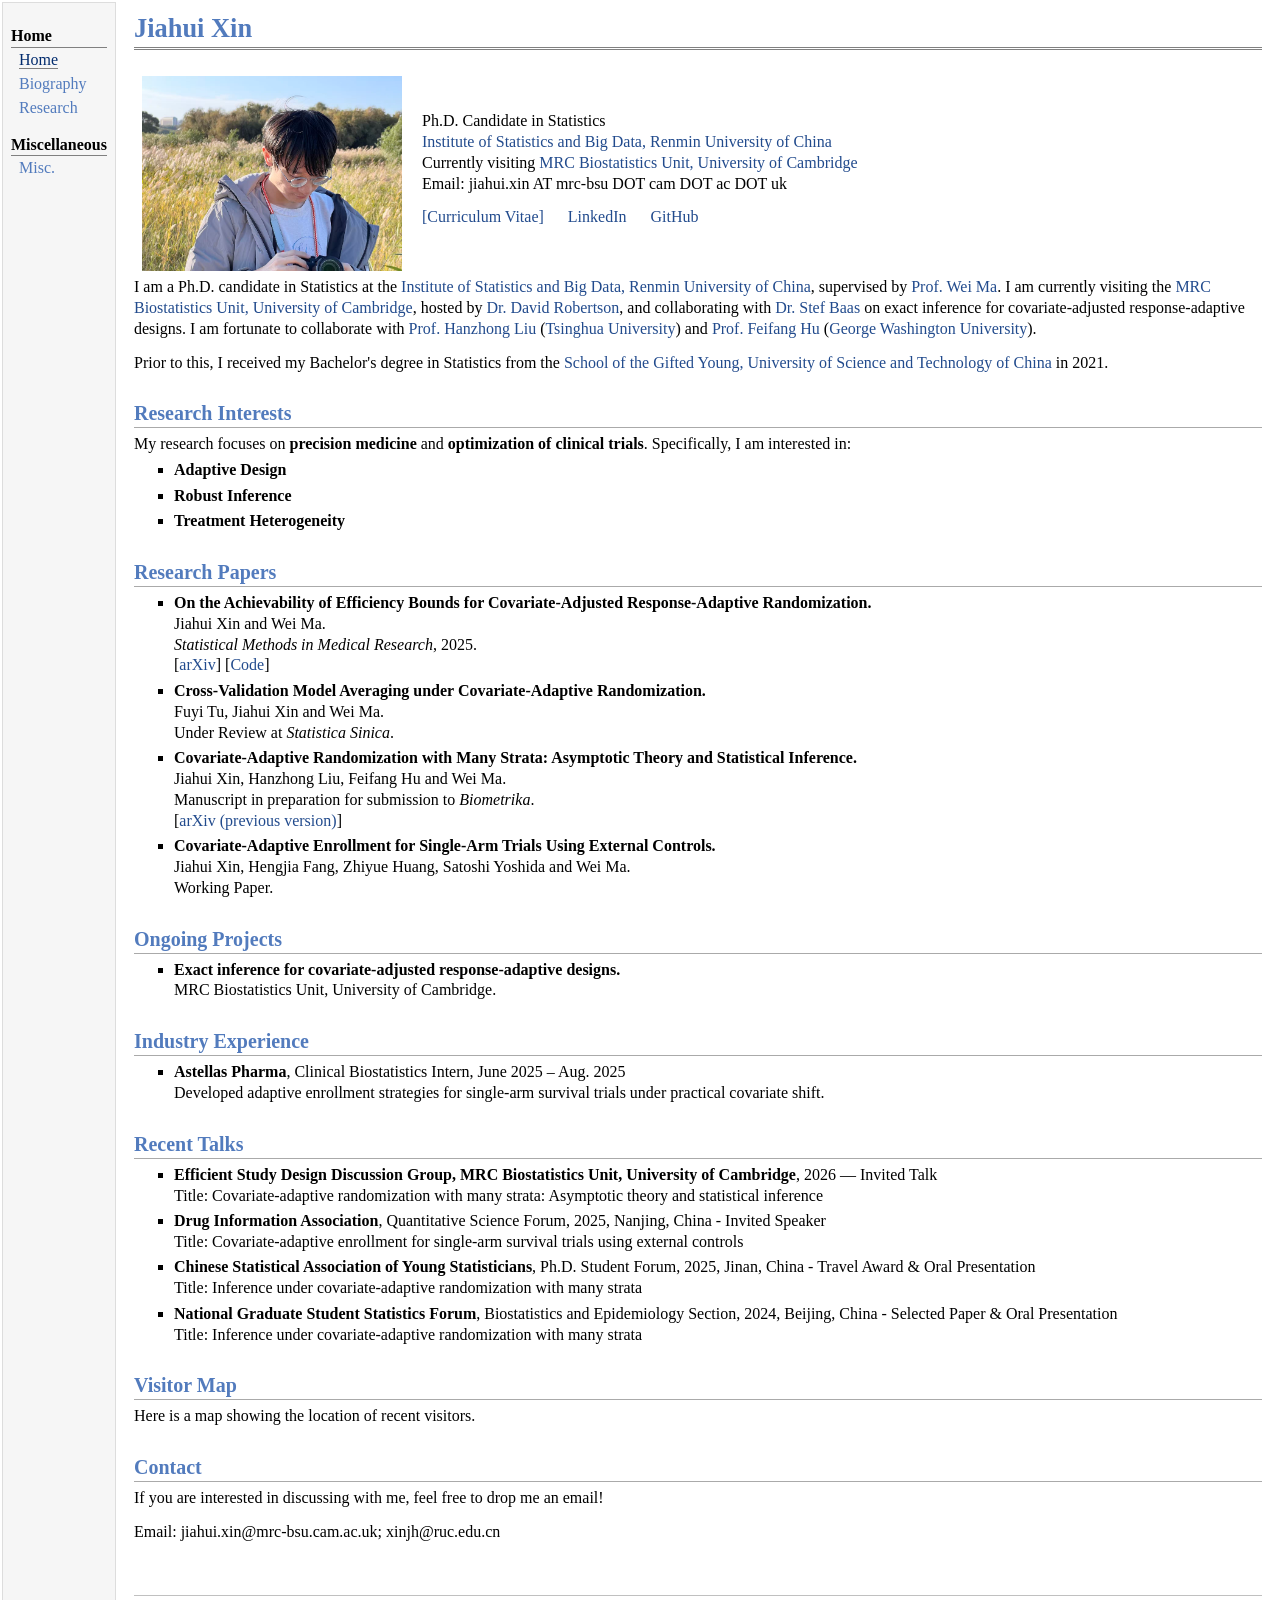
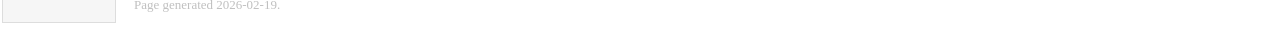
==== index.html @ 76ed4b4b "update" ====
<!DOCTYPE html PUBLIC "-//W3C//DTD XHTML 1.1//EN"
  "http://www.w3.org/TR/xhtml11/DTD/xhtml11.dtd">
<html xmlns="http://www.w3.org/1999/xhtml" xml:lang="en">
<head>
<meta name="generator" content="jemdoc, see http://jemdoc.jaboc.net/" />
<meta http-equiv="Content-Type" content="text/html;charset=utf-8" />
<meta name="description" content="Jiahui Xin - Ph.D. Candidate in Statistics at Renmin University of China, research in adaptive clinical trials and statistical inference." />
<meta name="google-site-verification" content="ffNDlKyKLTd0_4c1-eBU7itUs8xGH8OemQtdD6BM3iU" />
<link rel="stylesheet" href="jemdoc.css" type="text/css" />
<title>Jiahui Xin</title>
</head>
<body>
<table summary="Table for page layout." id="tlayout">
<tr valign="top">
<td id="layout-menu">
<div class="menu-category">Home</div>
<div class="menu-item"><a href="index.html" class="current">Home</a></div>
<div class="menu-item"><a href="Bio.html">Biography</a></div>
<div class="menu-item"><a href="research.html">Research</a></div>
<div class="menu-category">Miscellaneous</div>
<div class="menu-item"><a href="Miscellaneous.html">Misc.</a></div>
</td>
<td id="layout-content">
<div id="toptitle">
<h1>Jiahui Xin</h1>
</div>
<table class="imgtable"><tr><td>
<img src="photo_me.jpg" alt="picture" width="260px" height="195px" />&nbsp;</td>
<td align="left"><p>Ph.D. Candidate in Statistics<br />
<a href="http://isbd.ruc.edu.cn/" target="blank">Institute of Statistics and Big Data, Renmin University of China</a><br />
Currently visiting <a href="https://www.mrc-bsu.cam.ac.uk/" target="blank">MRC Biostatistics Unit, University of Cambridge</a><br />
Email: jiahui.xin AT mrc-bsu DOT cam DOT ac DOT uk<br /></p>
<p><a href="cv.pdf">[Curriculum Vitae]</a> &nbsp;&nbsp;&nbsp;&nbsp; <a href="https://www.linkedin.com/in/jiahui-xin-b698002b6" target="blank">LinkedIn</a> &nbsp;&nbsp;&nbsp;&nbsp; <a href="https://github.com/jiahui-xin" target="blank">GitHub</a></p>
</td></tr></table>
<p>I am a Ph.D. candidate in Statistics at the <a href="http://isbd.ruc.edu.cn/" target="blank">Institute of Statistics and Big Data, Renmin University of China</a>, supervised by <a href="https://maweiruc.github.io/" target="blank">Prof. Wei Ma</a>. I am currently visiting the <a href="https://www.mrc-bsu.cam.ac.uk/" target="blank">MRC Biostatistics Unit, University of Cambridge</a>, hosted by <a href="https://www.mrc-bsu.cam.ac.uk/staff/david-robertson" target="blank">Dr. David Robertson</a>, and collaborating with <a href="https://www.mrc-bsu.cam.ac.uk/staff/stef-baas" target="blank">Dr. Stef Baas</a> on exact inference for covariate-adjusted response-adaptive designs. I am fortunate to collaborate with <a href="https://www.stat.tsinghua.edu.cn/en/info/1023/1050.htm" target="blank">Prof. Hanzhong Liu</a> (<a href="https://www.tsinghua.edu.cn/en/" target="blank">Tsinghua University</a>) and <a href="https://statistics.columbian.gwu.edu/feifang-hu" target="blank">Prof. Feifang Hu</a> (<a href="https://www.gwu.edu/" target="blank">George Washington University</a>).</p>
<p>Prior to this, I received my Bachelor's degree in Statistics from the <a href="https://en.scgy.ustc.edu.cn/" target="blank">School of the Gifted Young, University of Science and Technology of China</a> in 2021.</p>
<h2>Research Interests</h2>
<p>My research focuses on <b>precision medicine</b> and <b>optimization of clinical trials</b>. Specifically, I am interested in:</p>
<ul>
<li><p><b>Adaptive Design</b></p></li>
<li><p><b>Robust Inference</b></p></li>
<li><p><b>Treatment Heterogeneity</b></p></li>
</ul>

<h2>Research Papers</h2>
<ul>
<li><p><b>On the Achievability of Efficiency Bounds for Covariate-Adjusted Response-Adaptive Randomization.</b><br />
Jiahui Xin and Wei Ma.<br />
<i>Statistical Methods in Medical Research</i>, 2025.<br />
[<a href="https://arxiv.org/abs/2411.16220" target="blank">arXiv</a>] [<a href="https://github.com/jiahui-xin/cara-bound" target="blank">Code</a>]</p>
</li>
<li><p><b>Cross-Validation Model Averaging under Covariate-Adaptive Randomization.</b><br />
Fuyi Tu, Jiahui Xin and Wei Ma.<br />
Under Review at <i>Statistica Sinica</i>.<br /></p>
</li>
<li><p><b>Covariate-Adaptive Randomization with Many Strata: Asymptotic Theory and Statistical Inference.</b><br />
Jiahui Xin, Hanzhong Liu, Feifang Hu and Wei Ma.<br />
Manuscript in preparation for submission to <i>Biometrika</i>.<br />
[<a href="https://arxiv.org/abs/2405.18856" target="blank">arXiv (previous version)</a>]</p>
</li>
<li><p><b>Covariate-Adaptive Enrollment for Single-Arm Trials Using External Controls.</b><br />
Jiahui Xin, Hengjia Fang, Zhiyue Huang, Satoshi Yoshida and Wei Ma.<br />
Working Paper.<br /></p>
</li>
</ul>

<h2>Ongoing Projects</h2>
<ul>
<li><p><b>Exact inference for covariate-adjusted response-adaptive designs.</b><br />
MRC Biostatistics Unit, University of Cambridge.</p>
</li>
</ul>

<h2>Industry Experience</h2>
<ul>
<li><p><b>Astellas Pharma</b>, Clinical Biostatistics Intern, June 2025 – Aug. 2025<br />
Developed adaptive enrollment strategies for single-arm survival trials under practical covariate shift.</p>
</li>
</ul>

<h2>Recent Talks</h2>
<ul>
<li><p><b>Efficient Study Design Discussion Group, MRC Biostatistics Unit, University of Cambridge</b>, 2026 — Invited Talk<br />
Title: Covariate-adaptive randomization with many strata: Asymptotic theory and statistical inference</p></li>
<li><p><b>Drug Information Association</b>, Quantitative Science Forum, 2025, Nanjing, China - Invited Speaker<br />
Title: Covariate-adaptive enrollment for single-arm survival trials using external controls</p></li>
<li><p><b>Chinese Statistical Association of Young Statisticians</b>, Ph.D. Student Forum, 2025, Jinan, China - Travel Award & Oral Presentation<br />
Title: Inference under covariate-adaptive randomization with many strata</p></li>
<li><p><b>National Graduate Student Statistics Forum</b>, Biostatistics and Epidemiology Section, 2024, Beijing, China - Selected Paper & Oral Presentation<br />
Title: Inference under covariate-adaptive randomization with many strata</p></li>
</ul>

<h2>Visitor Map</h2>
<p>Here is a map showing the location of recent visitors.</p>
<div style="max-width: 600px; margin: 0 auto;">
<script type="text/javascript" id="mapmyvisitors" src="//mapmyvisitors.com/map.js?d=E1DI3V-9umYJw_-skcBkZSMDnZyHyy_Pqj89E8X6pz0&cl=ffffff&w=a"></script>
</div>

<h2>Contact</h2>
<p>If you are interested in discussing with me, feel free to drop me an email!</p>
<p>Email: jiahui.xin@mrc-bsu.cam.ac.uk; xinjh@ruc.edu.cn</p>
<div id="footer">
<div id="footer-text">Page generated 2026-02-19.</div>
</div>
</td>
</tr>
</table>
</body>
</html>
---- jemdoc.css ----
/* Default css file for jemdoc. */

table#tlayout {
	border: none;
	border-collapse: separate;
	background: white;
}

body {
	background: white;
	font-family: Georgia, serif;
	padding-bottom: 8px;
	margin: 0;
}

#layout-menu {
	background: #f6f6f6;
	border: 1px solid #dddddd;
	padding-top: 0.5em;
	padding-left: 8px;
	padding-right: 8px;
	font-size: 1.0em;
	width: auto;
	white-space: nowrap;
	text-align: left;
	vertical-align: top;
}

#layout-menu td {
	background: #f4f4f4;
	vertical-align: top;
}

#layout-content {
	padding-top: 0.0em;
	padding-left: 1.0em;
	padding-right: 1.0em;
	border: none;
	background: white;
	text-align: left;
	vertical-align: top;
}

#layout-menu a {
	line-height: 1.5em;
	margin-left: 0.5em;
}

tt {
	background: #ffffdd;
}

pre, tt {
	font-size: 90%;
	font-family: monaco, monospace;
}

a, a > tt {
	color: #224b8d;
	text-decoration: none;
}

a:hover {
	border-bottom: 1px gray dotted;
}

#layout-menu a.current:link, #layout-menu a.current:visited {
	color: #022b6d;
	border-bottom: 1px gray solid;
}
#layout-menu a:link, #layout-menu a:visited, #layout-menu a:hover {
	color: #527bbd;
	text-decoration: none;
}
#layout-menu a:hover {
	text-decoration: none;
}

div.menu-category {
	border-bottom: 1px solid gray;
	margin-top: 0.8em;
	padding-top: 0.2em;
	padding-bottom: 0.1em;
	font-weight: bold;
}

div.menu-item {
	padding-left: 16px;
	text-indent: -16px;
}

div#toptitle {
	padding-bottom: 0.2em;
	margin-bottom: 1.5em;
	border-bottom: 3px double gray;
}

/* Reduce space if we begin the page with a title. */
div#toptitle + h2, div#toptitle + h3 {
	margin-top: -0.7em;
}

div#subtitle {
	margin-top: 0.0em;
	margin-bottom: 0.0em;
	padding-top: 0em;
	padding-bottom: 0.1em;
}

em {
	font-style: italic;
}

strong {
	font-weight: bold;
}


h1, h2, h3 {
	color: #527bbd;
	margin-top: 0.7em;
	margin-bottom: 0.3em;
	padding-bottom: 0.2em;
	line-height: 1.0;
	padding-top: 0.5em;
	border-bottom: 1px solid #aaaaaa;
}

h1 {
	font-size: 165%;
}

h2 {
	padding-top: 0.8em;
	font-size: 125%;
}

h2 + h3 {
	padding-top: 0.2em;
}

h3 {
	font-size: 110%;
	border-bottom: none;
}

p {
	margin-top: 0.0em;
	margin-bottom: 0.8em;
	padding: 0;
	line-height: 1.3;
}

pre {
	padding: 0;
	margin: 0;
}

div#footer {
	font-size: small;
	border-top: 1px solid #c0c0c0;
	padding-top: 0.1em;
	margin-top: 4.0em;
	color: #c0c0c0;
}

div#footer a {
	color: #80a0b0;
}

div#footer-text {
	float: left;
	padding-bottom: 8px;
}

ul, ol, dl {
	margin-top: 0.2em;
	padding-top: 0;
	margin-bottom: 0.8em;
}

dt {
	margin-top: 0.5em;
	margin-bottom: 0;
}

dl {
	margin-left: 20px;
}

dd {
	color: #222222;
}

dd > *:first-child {
	margin-top: 0;
}

ul {
	list-style-position: outside;
	list-style-type: square;
}

p + ul, p + ol {
	margin-top: -0.5em;
}

li ul, li ol {
	margin-top: -0.3em;
}

ol {
	list-style-position: outside;
	list-style-type: decimal;
}

li p, dd p {
	margin-bottom: 0.3em;
}


ol ol {
	list-style-type: lower-alpha;
}

ol ol ol {
	list-style-type: lower-roman;
}

p + div.codeblock {
	margin-top: -0.6em;
}

div.codeblock, div.infoblock {
	margin-right: 0%;
	margin-top: 1.2em;
	margin-bottom: 1.3em;
}

div.blocktitle {
	font-weight: bold;
	color: #cd7b62;
	margin-top: 1.2em;
	margin-bottom: 0.1em;
}

div.blockcontent {
	border: 1px solid silver;
	padding: 0.3em 0.5em;
}

div.infoblock > div.blockcontent {
	background: #ffffee;
}

div.blockcontent p + ul, div.blockcontent p + ol {
	margin-top: 0.4em;
}

div.infoblock p {
	margin-bottom: 0em;
}

div.infoblock li p, div.infoblock dd p {
	margin-bottom: 0.5em;
}

div.infoblock p + p {
	margin-top: 0.8em;
}

div.codeblock > div.blockcontent {
	background: #f6f6f6;
}

span.pycommand {
	color: #000070;
}

span.statement {
	color: #008800;
}
span.builtin {
	color: #000088;
}
span.special {
	color: #990000;
}
span.operator {
	color: #880000;
}
span.error {
	color: #aa0000;
}
span.comment, span.comment > *, span.string, span.string > * {
	color: #606060;
}

@media print {
	#layout-menu {
		display: none;
	}

}

#fwtitle {
	margin: 2px;
}

#fwtitle #toptitle {
	padding-left: 0.5em;
	margin-bottom: 0.5em;
}

#layout-content h1:first-child, #layout-content h2:first-child, #layout-content h3:first-child {
	margin-top: -0.7em;
}

div#toptitle h1, #layout-content div#toptitle h1 {
	margin-bottom: 0.0em;
	padding-bottom: 0.1em;
	padding-top: 0;
	margin-top: 0.5em;
	border-bottom: none;
}

img.eq {
	padding: 0;
	padding-left: 0.1em;
	padding-right: 0.1em;
	margin: 0;
}

img.eqwl {
	padding-left: 2em;
	padding-top: 0.6em;
	padding-bottom: 0.2em;
	margin: 0;
}

table {
	border: 2px solid black;
	border-collapse: collapse;
}

td {
	padding: 2px;
	padding-left: 0.5em;
	padding-right: 0.5em;
	text-align: center;
	border: 1px solid gray;
}

table + table {
	margin-top: 1em;
}

tr.heading {
	font-weight: bold;
	border-bottom: 2px solid black;
}

img {
	border: none;
}

table.imgtable, table.imgtable td {
	border: none;
	text-align: left;
}
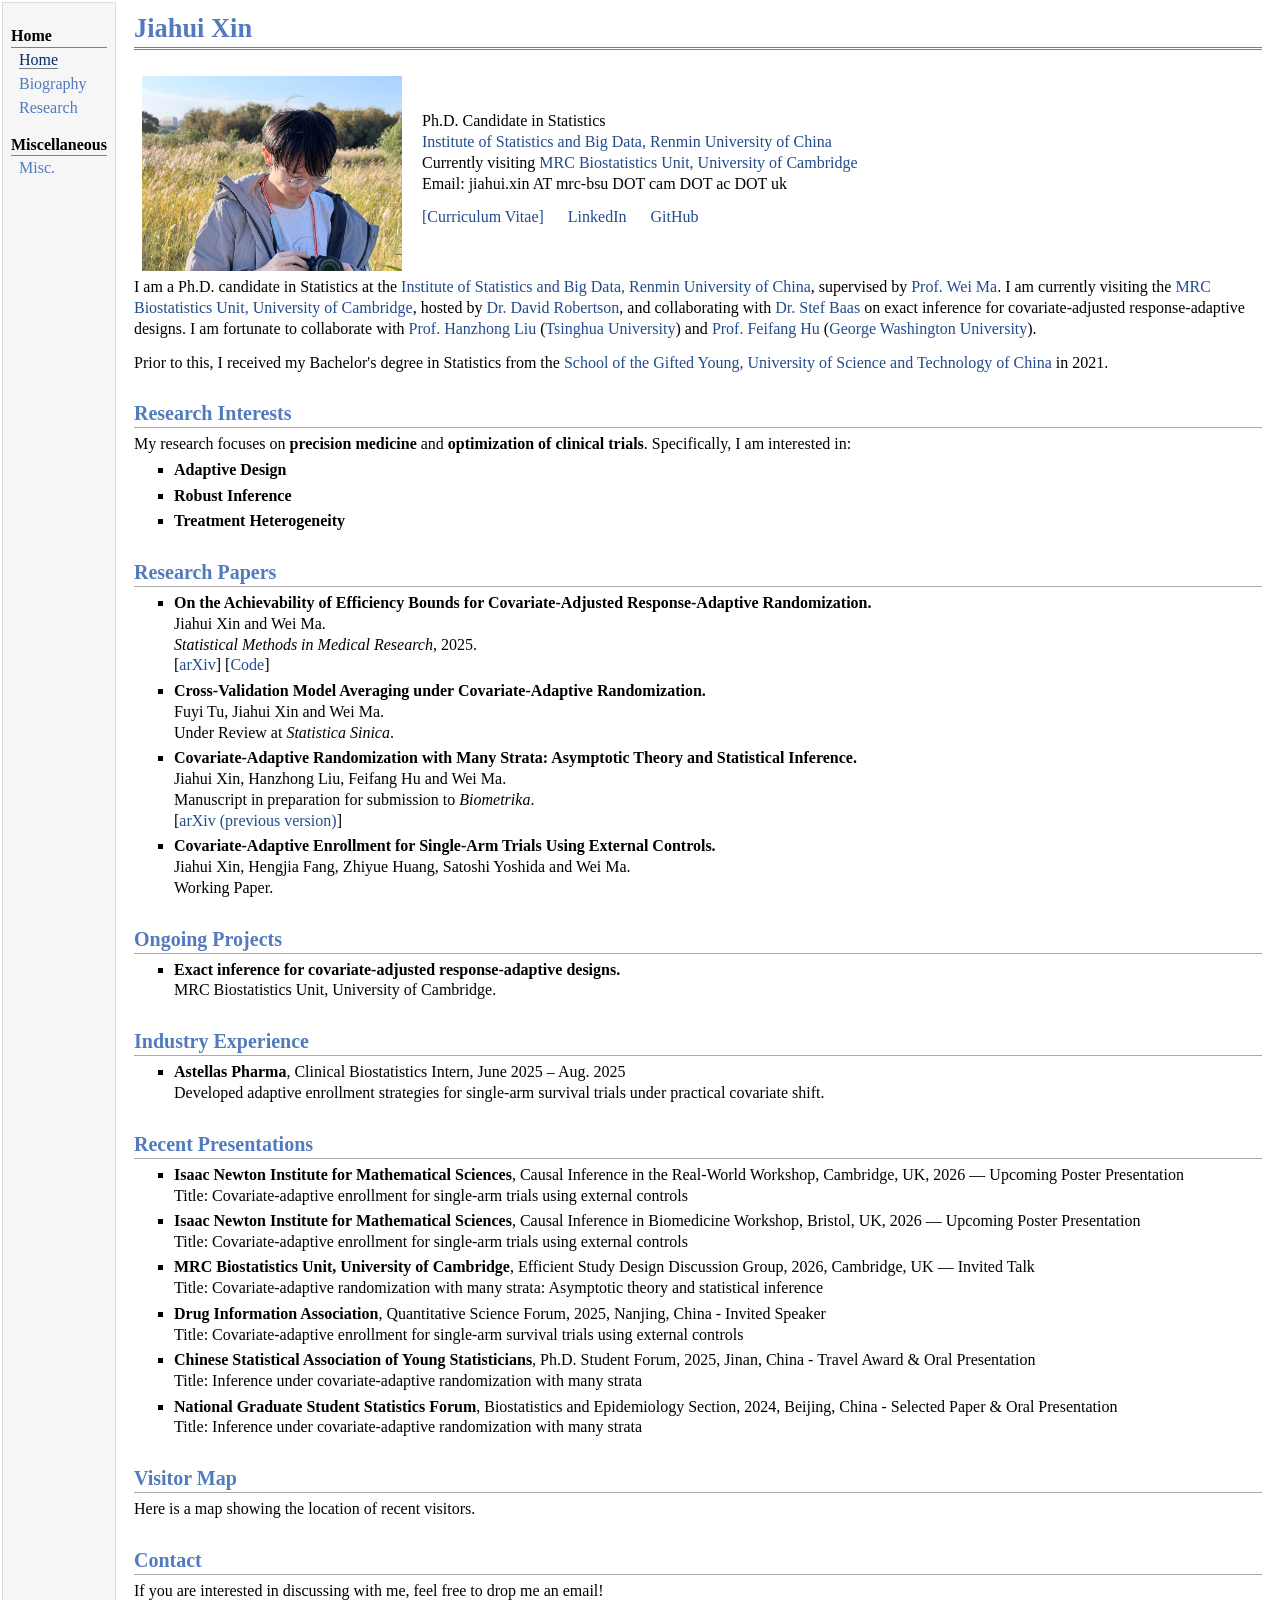
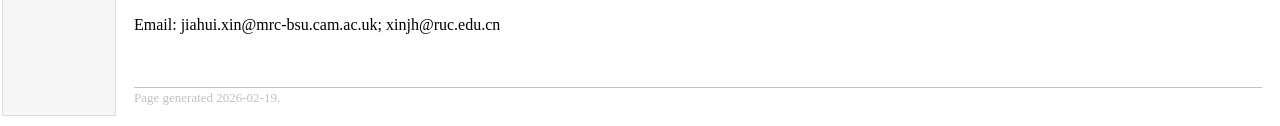
==== commit 67fa5d89: "add new events" ====
--- a/index.html
+++ b/index.html
@@ -4,7 +4,7 @@
 <head>
 <meta name="generator" content="jemdoc, see http://jemdoc.jaboc.net/" />
 <meta http-equiv="Content-Type" content="text/html;charset=utf-8" />
-<meta name="description" content="Jiahui Xin - Ph.D. Candidate in Statistics at Renmin University of China, research in adaptive clinical trials and statistical inference." />
+<meta name="description" content="Jiahui Xin - Ph.D. Candidate in Statistics at Renmin University of China, research in adaptive clinical trials and robust statistical inference." />
 <meta name="google-site-verification" content="ffNDlKyKLTd0_4c1-eBU7itUs8xGH8OemQtdD6BM3iU" />
 <link rel="stylesheet" href="jemdoc.css" type="text/css" />
 <title>Jiahui Xin</title>
@@ -78,9 +78,15 @@
 </li>
 </ul>
 
-<h2>Recent Talks</h2>
+<h2>Recent Presentations</h2>
 <ul>
-<li><p><b>Efficient Study Design Discussion Group, MRC Biostatistics Unit, University of Cambridge</b>, 2026 — Invited Talk<br />
+<li><p><b>Isaac Newton Institute for Mathematical Sciences</b>, Causal Inference in the Real-World Workshop, Cambridge, UK, 2026 — Upcoming Poster Presentation<br />
+Title: Covariate-adaptive enrollment for single-arm trials using external controls</p>
+</li>
+<li><p><b>Isaac Newton Institute for Mathematical Sciences</b>, Causal Inference in Biomedicine Workshop, Bristol, UK, 2026 — Upcoming Poster Presentation<br />
+Title: Covariate-adaptive enrollment for single-arm trials using external controls</p>
+</li>
+<li><p><b>MRC Biostatistics Unit, University of Cambridge</b>, Efficient Study Design Discussion Group, 2026, Cambridge, UK — Invited Talk<br />
 Title: Covariate-adaptive randomization with many strata: Asymptotic theory and statistical inference</p></li>
 <li><p><b>Drug Information Association</b>, Quantitative Science Forum, 2025, Nanjing, China - Invited Speaker<br />
 Title: Covariate-adaptive enrollment for single-arm survival trials using external controls</p></li>
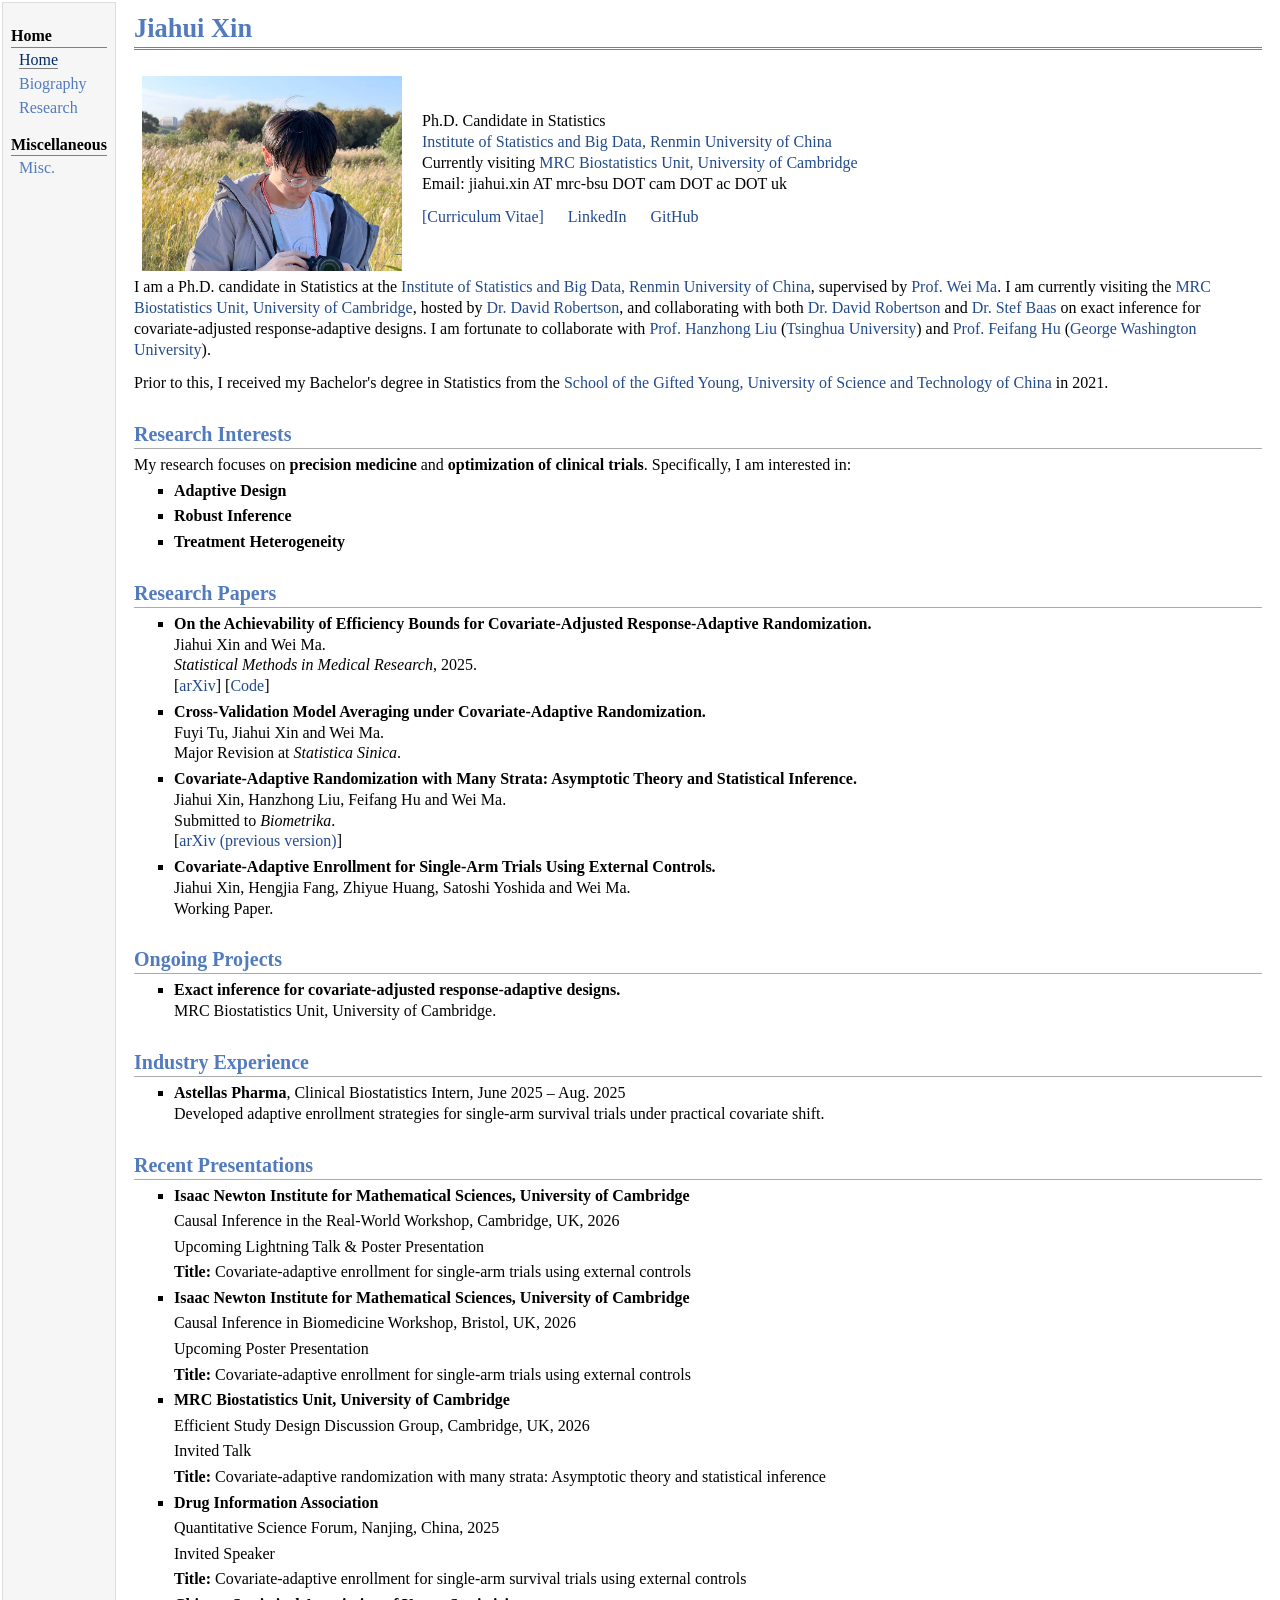
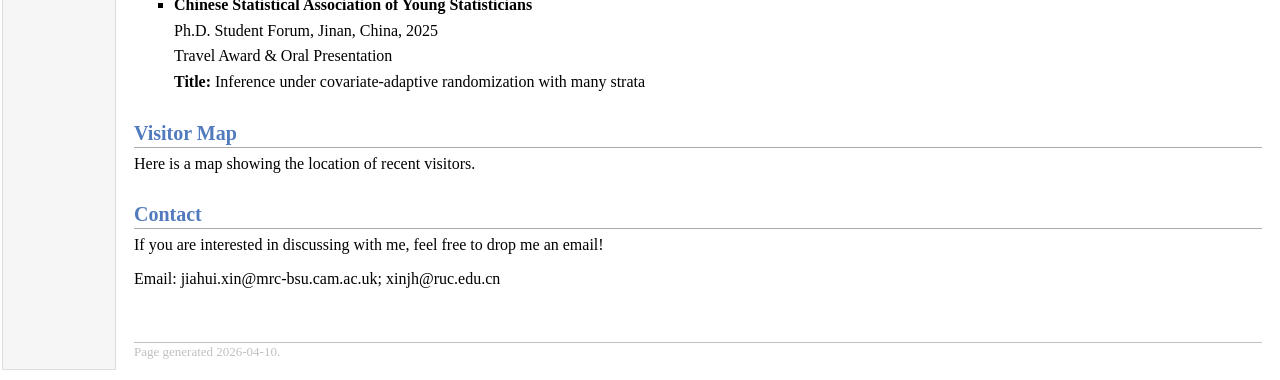
==== commit 3501c8b3: "First Commitment" ====
--- a/index.html
+++ b/index.html
@@ -32,7 +32,7 @@
 Email: jiahui.xin AT mrc-bsu DOT cam DOT ac DOT uk<br /></p>
 <p><a href="cv.pdf">[Curriculum Vitae]</a> &nbsp;&nbsp;&nbsp;&nbsp; <a href="https://www.linkedin.com/in/jiahui-xin-b698002b6" target="blank">LinkedIn</a> &nbsp;&nbsp;&nbsp;&nbsp; <a href="https://github.com/jiahui-xin" target="blank">GitHub</a></p>
 </td></tr></table>
-<p>I am a Ph.D. candidate in Statistics at the <a href="http://isbd.ruc.edu.cn/" target="blank">Institute of Statistics and Big Data, Renmin University of China</a>, supervised by <a href="https://maweiruc.github.io/" target="blank">Prof. Wei Ma</a>. I am currently visiting the <a href="https://www.mrc-bsu.cam.ac.uk/" target="blank">MRC Biostatistics Unit, University of Cambridge</a>, hosted by <a href="https://www.mrc-bsu.cam.ac.uk/staff/david-robertson" target="blank">Dr. David Robertson</a>, and collaborating with <a href="https://www.mrc-bsu.cam.ac.uk/staff/stef-baas" target="blank">Dr. Stef Baas</a> on exact inference for covariate-adjusted response-adaptive designs. I am fortunate to collaborate with <a href="https://www.stat.tsinghua.edu.cn/en/info/1023/1050.htm" target="blank">Prof. Hanzhong Liu</a> (<a href="https://www.tsinghua.edu.cn/en/" target="blank">Tsinghua University</a>) and <a href="https://statistics.columbian.gwu.edu/feifang-hu" target="blank">Prof. Feifang Hu</a> (<a href="https://www.gwu.edu/" target="blank">George Washington University</a>).</p>
+<p>I am a Ph.D. candidate in Statistics at the <a href="http://isbd.ruc.edu.cn/" target="blank">Institute of Statistics and Big Data, Renmin University of China</a>, supervised by <a href="https://maweiruc.github.io/" target="blank">Prof. Wei Ma</a>. I am currently visiting the <a href="https://www.mrc-bsu.cam.ac.uk/" target="blank">MRC Biostatistics Unit, University of Cambridge</a>, hosted by <a href="https://www.mrc-bsu.cam.ac.uk/staff/david-robertson" target="blank">Dr. David Robertson</a>, and collaborating with both <a href="https://www.mrc-bsu.cam.ac.uk/staff/david-robertson" target="blank">Dr. David Robertson</a> and <a href="https://www.mrc-bsu.cam.ac.uk/staff/stef-baas" target="blank">Dr. Stef Baas</a> on exact inference for covariate-adjusted response-adaptive designs. I am fortunate to collaborate with <a href="https://www.stat.tsinghua.edu.cn/en/info/1023/1050.htm" target="blank">Prof. Hanzhong Liu</a> (<a href="https://www.tsinghua.edu.cn/en/" target="blank">Tsinghua University</a>) and <a href="https://statistics.columbian.gwu.edu/feifang-hu" target="blank">Prof. Feifang Hu</a> (<a href="https://www.gwu.edu/" target="blank">George Washington University</a>).</p>
 <p>Prior to this, I received my Bachelor's degree in Statistics from the <a href="https://en.scgy.ustc.edu.cn/" target="blank">School of the Gifted Young, University of Science and Technology of China</a> in 2021.</p>
 <h2>Research Interests</h2>
 <p>My research focuses on <b>precision medicine</b> and <b>optimization of clinical trials</b>. Specifically, I am interested in:</p>
@@ -51,16 +51,16 @@
 </li>
 <li><p><b>Cross-Validation Model Averaging under Covariate-Adaptive Randomization.</b><br />
 Fuyi Tu, Jiahui Xin and Wei Ma.<br />
-Under Review at <i>Statistica Sinica</i>.<br /></p>
+Major Revision at <i>Statistica Sinica</i>.<br /></p>
 </li>
 <li><p><b>Covariate-Adaptive Randomization with Many Strata: Asymptotic Theory and Statistical Inference.</b><br />
 Jiahui Xin, Hanzhong Liu, Feifang Hu and Wei Ma.<br />
-Manuscript in preparation for submission to <i>Biometrika</i>.<br />
+Submitted to <i>Biometrika</i>.<br />
 [<a href="https://arxiv.org/abs/2405.18856" target="blank">arXiv (previous version)</a>]</p>
 </li>
 <li><p><b>Covariate-Adaptive Enrollment for Single-Arm Trials Using External Controls.</b><br />
 Jiahui Xin, Hengjia Fang, Zhiyue Huang, Satoshi Yoshida and Wei Ma.<br />
-Working Paper.<br /></p>
+Working Paper.<br />
 </li>
 </ul>
 
@@ -80,20 +80,36 @@
 
 <h2>Recent Presentations</h2>
 <ul>
-<li><p><b>Isaac Newton Institute for Mathematical Sciences</b>, Causal Inference in the Real-World Workshop, Cambridge, UK, 2026 — Upcoming Poster Presentation<br />
-Title: Covariate-adaptive enrollment for single-arm trials using external controls</p>
+<li>
+<p><b>Isaac Newton Institute for Mathematical Sciences, University of Cambridge</b></p>
+<p>Causal Inference in the Real-World Workshop, Cambridge, UK, 2026</p>
+<p>Upcoming Lightning Talk &amp; Poster Presentation</p>
+<p><b>Title:</b> Covariate-adaptive enrollment for single-arm trials using external controls</p>
 </li>
-<li><p><b>Isaac Newton Institute for Mathematical Sciences</b>, Causal Inference in Biomedicine Workshop, Bristol, UK, 2026 — Upcoming Poster Presentation<br />
-Title: Covariate-adaptive enrollment for single-arm trials using external controls</p>
+<li>
+<p><b>Isaac Newton Institute for Mathematical Sciences, University of Cambridge</b></p>
+<p>Causal Inference in Biomedicine Workshop, Bristol, UK, 2026</p>
+<p>Upcoming Poster Presentation</p>
+<p><b>Title:</b> Covariate-adaptive enrollment for single-arm trials using external controls</p>
 </li>
-<li><p><b>MRC Biostatistics Unit, University of Cambridge</b>, Efficient Study Design Discussion Group, 2026, Cambridge, UK — Invited Talk<br />
-Title: Covariate-adaptive randomization with many strata: Asymptotic theory and statistical inference</p></li>
-<li><p><b>Drug Information Association</b>, Quantitative Science Forum, 2025, Nanjing, China - Invited Speaker<br />
-Title: Covariate-adaptive enrollment for single-arm survival trials using external controls</p></li>
-<li><p><b>Chinese Statistical Association of Young Statisticians</b>, Ph.D. Student Forum, 2025, Jinan, China - Travel Award & Oral Presentation<br />
-Title: Inference under covariate-adaptive randomization with many strata</p></li>
-<li><p><b>National Graduate Student Statistics Forum</b>, Biostatistics and Epidemiology Section, 2024, Beijing, China - Selected Paper & Oral Presentation<br />
-Title: Inference under covariate-adaptive randomization with many strata</p></li>
+<li>
+<p><b>MRC Biostatistics Unit, University of Cambridge</b></p>
+<p>Efficient Study Design Discussion Group, Cambridge, UK, 2026</p>
+<p>Invited Talk</p>
+<p><b>Title:</b> Covariate-adaptive randomization with many strata: Asymptotic theory and statistical inference</p>
+</li>
+<li>
+<p><b>Drug Information Association</b></p>
+<p>Quantitative Science Forum, Nanjing, China, 2025</p>
+<p>Invited Speaker</p>
+<p><b>Title:</b> Covariate-adaptive enrollment for single-arm survival trials using external controls</p>
+</li>
+<li>
+<p><b>Chinese Statistical Association of Young Statisticians</b></p>
+<p>Ph.D. Student Forum, Jinan, China, 2025</p>
+<p>Travel Award &amp; Oral Presentation</p>
+<p><b>Title:</b> Inference under covariate-adaptive randomization with many strata</p>
+</li>
 </ul>
 
 <h2>Visitor Map</h2>
@@ -106,7 +122,7 @@
 <p>If you are interested in discussing with me, feel free to drop me an email!</p>
 <p>Email: jiahui.xin@mrc-bsu.cam.ac.uk; xinjh@ruc.edu.cn</p>
 <div id="footer">
-<div id="footer-text">Page generated 2026-02-19.</div>
+<div id="footer-text">Page generated 2026-04-10.</div>
 </div>
 </td>
 </tr>
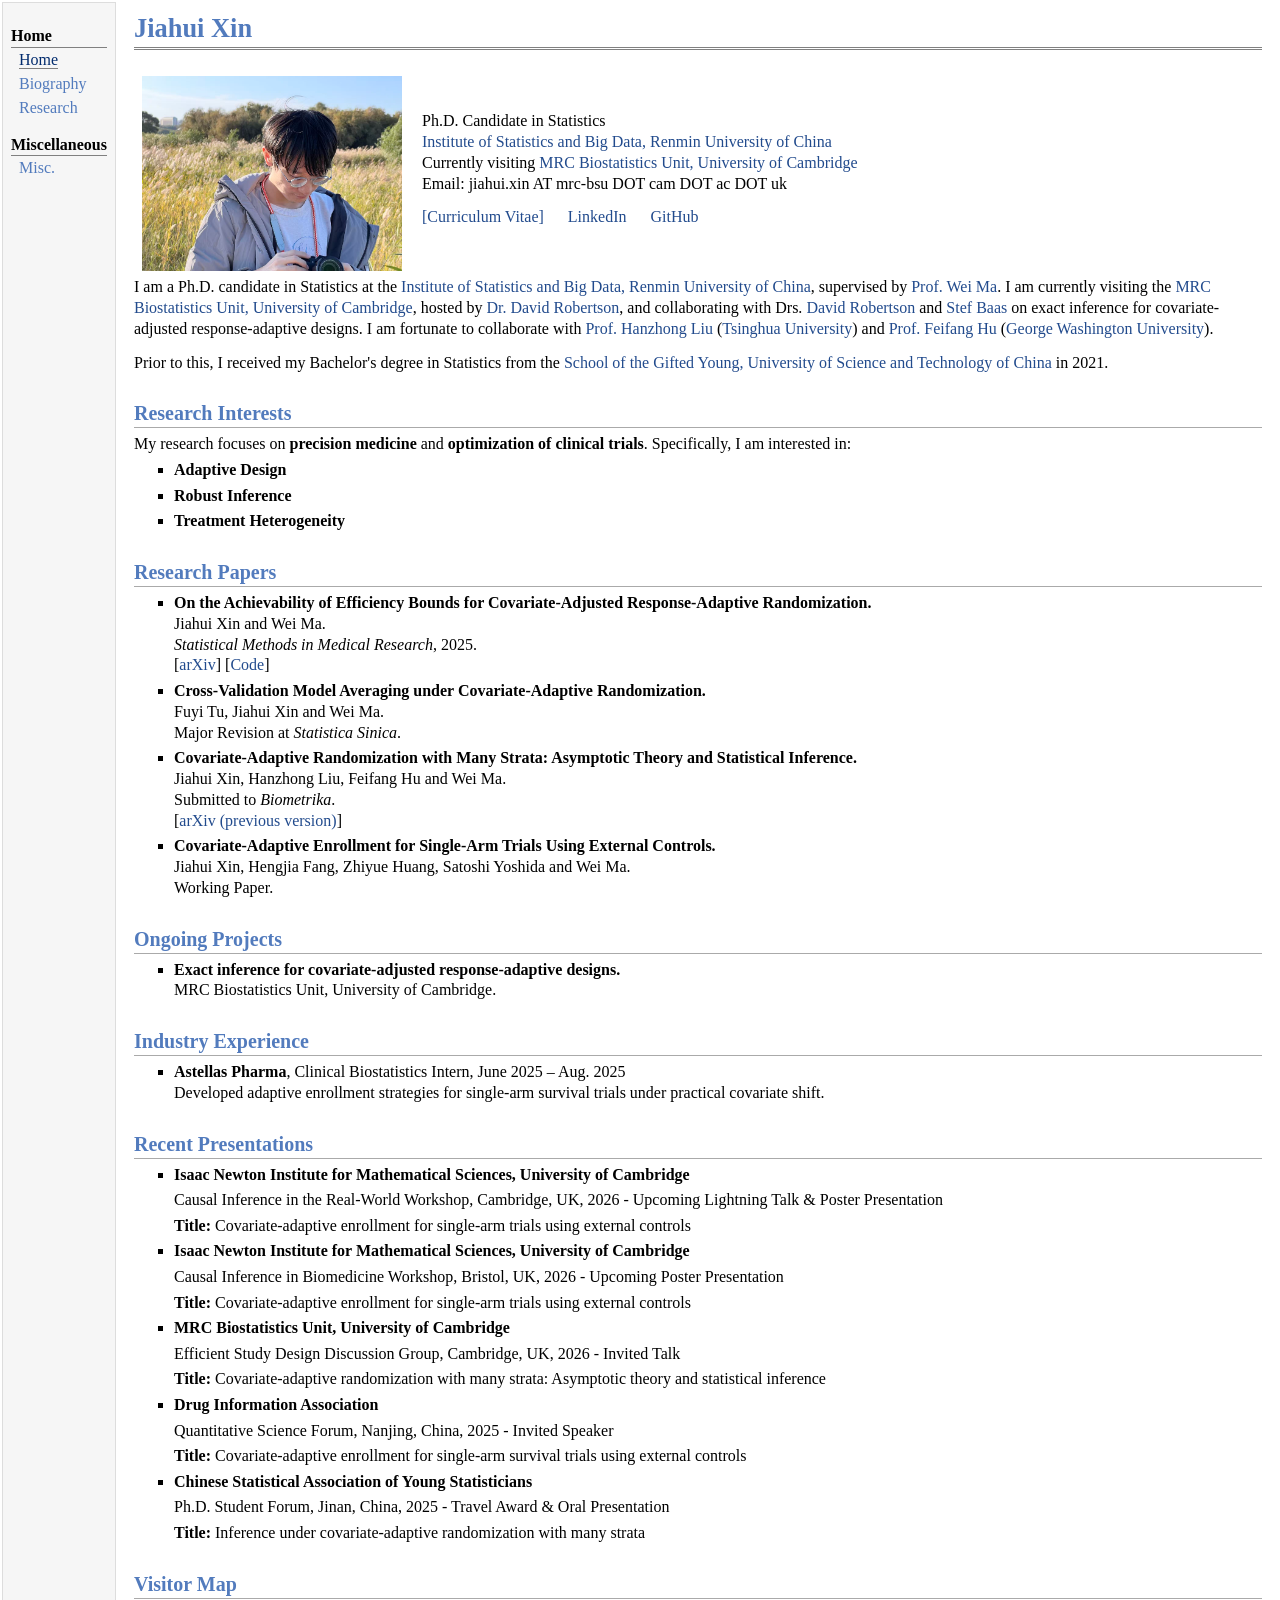
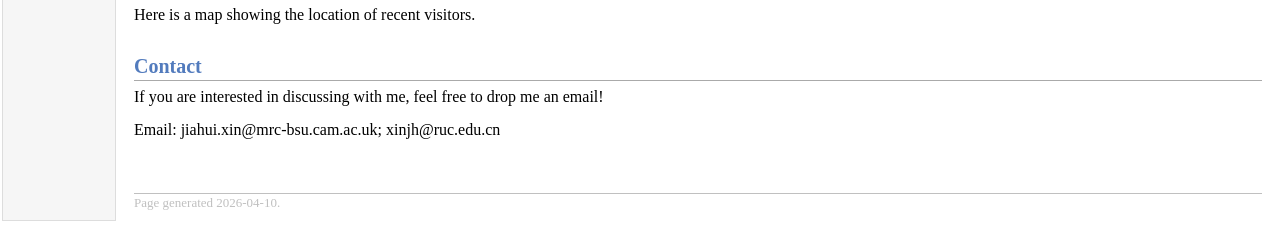
==== commit fb700390: "revise" ====
--- a/index.html
+++ b/index.html
@@ -32,7 +32,7 @@
 Email: jiahui.xin AT mrc-bsu DOT cam DOT ac DOT uk<br /></p>
 <p><a href="cv.pdf">[Curriculum Vitae]</a> &nbsp;&nbsp;&nbsp;&nbsp; <a href="https://www.linkedin.com/in/jiahui-xin-b698002b6" target="blank">LinkedIn</a> &nbsp;&nbsp;&nbsp;&nbsp; <a href="https://github.com/jiahui-xin" target="blank">GitHub</a></p>
 </td></tr></table>
-<p>I am a Ph.D. candidate in Statistics at the <a href="http://isbd.ruc.edu.cn/" target="blank">Institute of Statistics and Big Data, Renmin University of China</a>, supervised by <a href="https://maweiruc.github.io/" target="blank">Prof. Wei Ma</a>. I am currently visiting the <a href="https://www.mrc-bsu.cam.ac.uk/" target="blank">MRC Biostatistics Unit, University of Cambridge</a>, hosted by <a href="https://www.mrc-bsu.cam.ac.uk/staff/david-robertson" target="blank">Dr. David Robertson</a>, and collaborating with both <a href="https://www.mrc-bsu.cam.ac.uk/staff/david-robertson" target="blank">Dr. David Robertson</a> and <a href="https://www.mrc-bsu.cam.ac.uk/staff/stef-baas" target="blank">Dr. Stef Baas</a> on exact inference for covariate-adjusted response-adaptive designs. I am fortunate to collaborate with <a href="https://www.stat.tsinghua.edu.cn/en/info/1023/1050.htm" target="blank">Prof. Hanzhong Liu</a> (<a href="https://www.tsinghua.edu.cn/en/" target="blank">Tsinghua University</a>) and <a href="https://statistics.columbian.gwu.edu/feifang-hu" target="blank">Prof. Feifang Hu</a> (<a href="https://www.gwu.edu/" target="blank">George Washington University</a>).</p>
+<p>I am a Ph.D. candidate in Statistics at the <a href="http://isbd.ruc.edu.cn/" target="blank">Institute of Statistics and Big Data, Renmin University of China</a>, supervised by <a href="https://maweiruc.github.io/" target="blank">Prof. Wei Ma</a>. I am currently visiting the <a href="https://www.mrc-bsu.cam.ac.uk/" target="blank">MRC Biostatistics Unit, University of Cambridge</a>, hosted by <a href="https://www.mrc-bsu.cam.ac.uk/staff/david-robertson" target="blank">Dr. David Robertson</a>, and collaborating with Drs. <a href="https://www.mrc-bsu.cam.ac.uk/staff/david-robertson" target="blank">David Robertson</a> and <a href="https://www.mrc-bsu.cam.ac.uk/staff/stef-baas" target="blank">Stef Baas</a> on exact inference for covariate-adjusted response-adaptive designs. I am fortunate to collaborate with <a href="https://www.stat.tsinghua.edu.cn/en/info/1023/1050.htm" target="blank">Prof. Hanzhong Liu</a> (<a href="https://www.tsinghua.edu.cn/en/" target="blank">Tsinghua University</a>) and <a href="https://statistics.columbian.gwu.edu/feifang-hu" target="blank">Prof. Feifang Hu</a> (<a href="https://www.gwu.edu/" target="blank">George Washington University</a>).</p>
 <p>Prior to this, I received my Bachelor's degree in Statistics from the <a href="https://en.scgy.ustc.edu.cn/" target="blank">School of the Gifted Young, University of Science and Technology of China</a> in 2021.</p>
 <h2>Research Interests</h2>
 <p>My research focuses on <b>precision medicine</b> and <b>optimization of clinical trials</b>. Specifically, I am interested in:</p>
@@ -82,32 +82,27 @@
 <ul>
 <li>
 <p><b>Isaac Newton Institute for Mathematical Sciences, University of Cambridge</b></p>
-<p>Causal Inference in the Real-World Workshop, Cambridge, UK, 2026</p>
-<p>Upcoming Lightning Talk &amp; Poster Presentation</p>
+<p>Causal Inference in the Real-World Workshop, Cambridge, UK, 2026 - Upcoming Lightning Talk &amp; Poster Presentation</p>
 <p><b>Title:</b> Covariate-adaptive enrollment for single-arm trials using external controls</p>
 </li>
 <li>
 <p><b>Isaac Newton Institute for Mathematical Sciences, University of Cambridge</b></p>
-<p>Causal Inference in Biomedicine Workshop, Bristol, UK, 2026</p>
-<p>Upcoming Poster Presentation</p>
+<p>Causal Inference in Biomedicine Workshop, Bristol, UK, 2026 - Upcoming Poster Presentation</p>
 <p><b>Title:</b> Covariate-adaptive enrollment for single-arm trials using external controls</p>
 </li>
 <li>
 <p><b>MRC Biostatistics Unit, University of Cambridge</b></p>
-<p>Efficient Study Design Discussion Group, Cambridge, UK, 2026</p>
-<p>Invited Talk</p>
+<p>Efficient Study Design Discussion Group, Cambridge, UK, 2026 - Invited Talk</p>
 <p><b>Title:</b> Covariate-adaptive randomization with many strata: Asymptotic theory and statistical inference</p>
 </li>
 <li>
 <p><b>Drug Information Association</b></p>
-<p>Quantitative Science Forum, Nanjing, China, 2025</p>
-<p>Invited Speaker</p>
+<p>Quantitative Science Forum, Nanjing, China, 2025 - Invited Speaker</p>
 <p><b>Title:</b> Covariate-adaptive enrollment for single-arm survival trials using external controls</p>
 </li>
 <li>
 <p><b>Chinese Statistical Association of Young Statisticians</b></p>
-<p>Ph.D. Student Forum, Jinan, China, 2025</p>
-<p>Travel Award &amp; Oral Presentation</p>
+<p>Ph.D. Student Forum, Jinan, China, 2025 - Travel Award &amp; Oral Presentation</p>
 <p><b>Title:</b> Inference under covariate-adaptive randomization with many strata</p>
 </li>
 </ul>
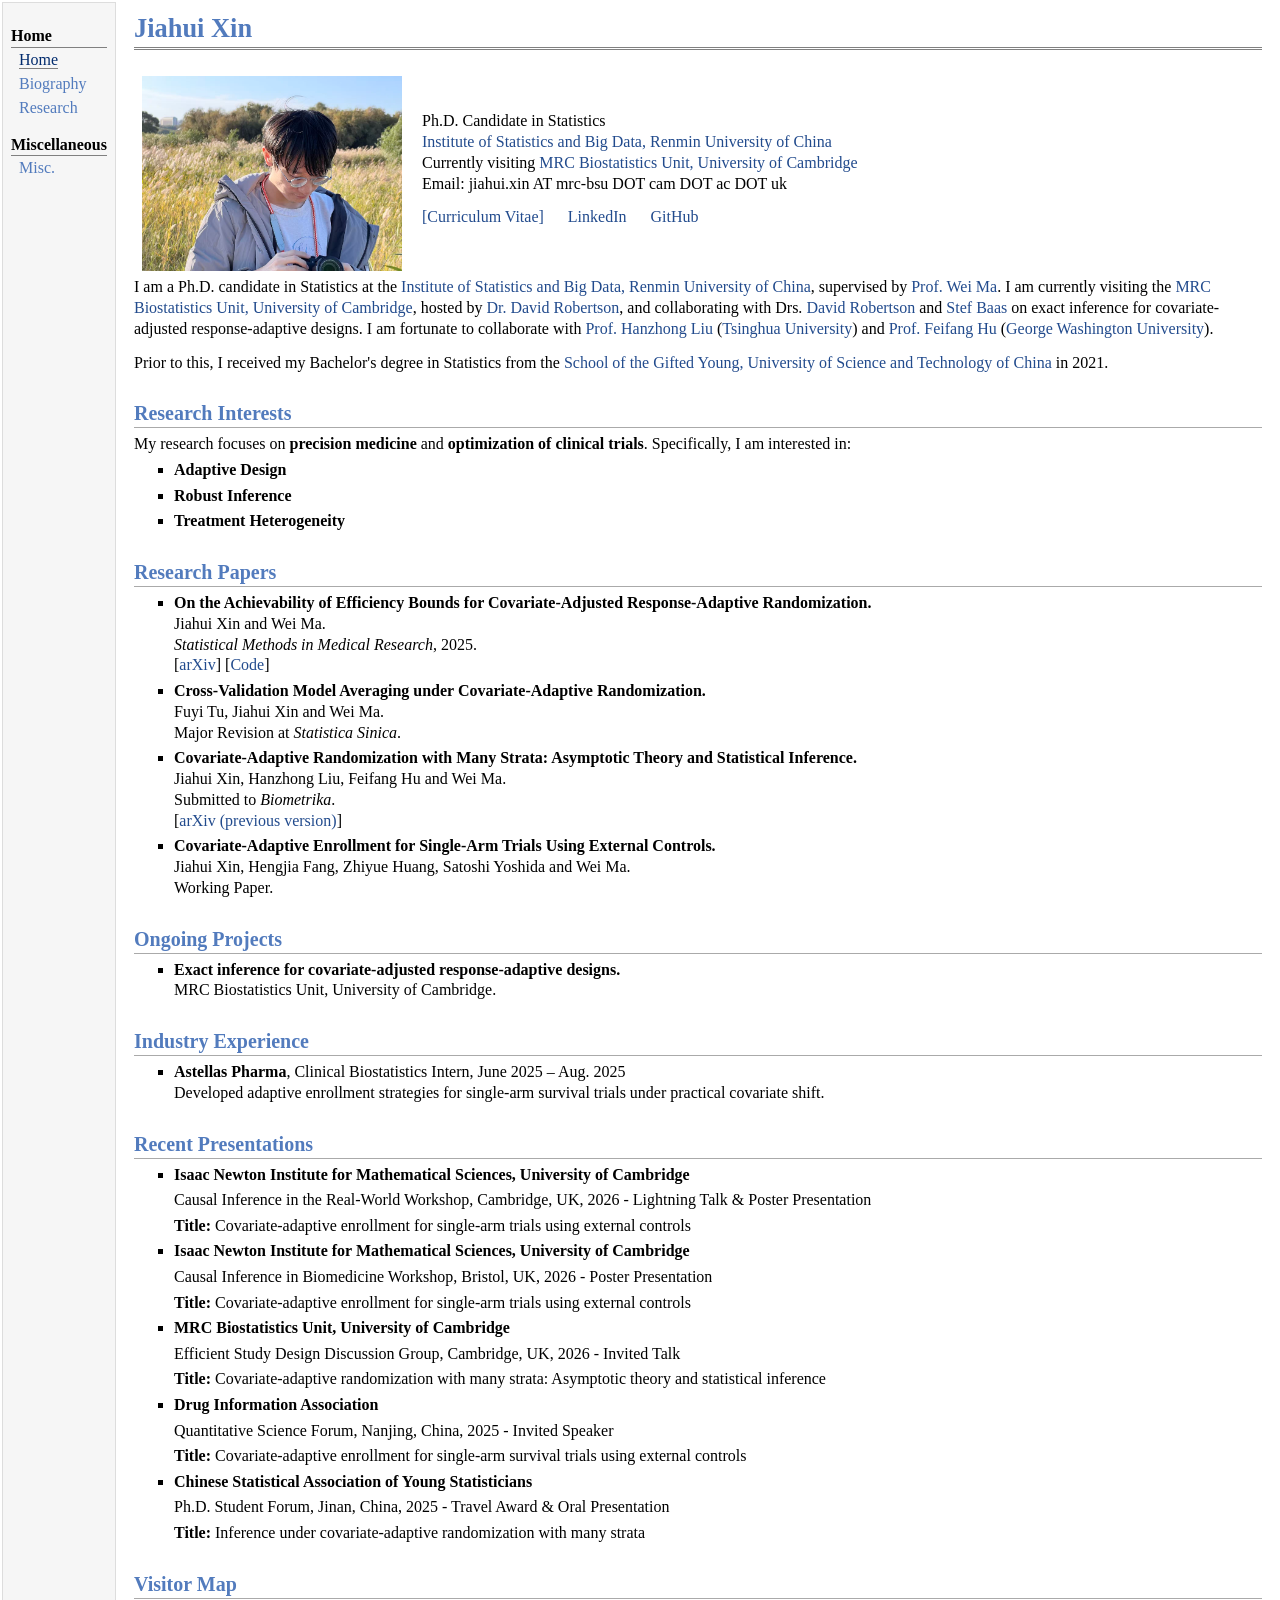
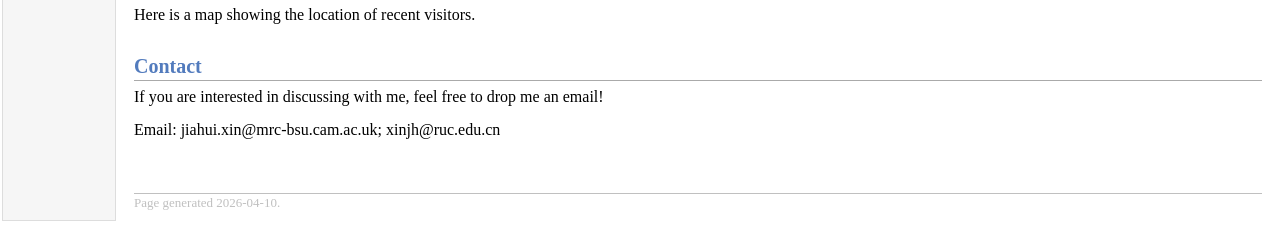
==== commit 0c1a3d9a: "update pres" ====
--- a/index.html
+++ b/index.html
@@ -82,12 +82,12 @@
 <ul>
 <li>
 <p><b>Isaac Newton Institute for Mathematical Sciences, University of Cambridge</b></p>
-<p>Causal Inference in the Real-World Workshop, Cambridge, UK, 2026 - Upcoming Lightning Talk &amp; Poster Presentation</p>
+<p>Causal Inference in the Real-World Workshop, Cambridge, UK, 2026 - Lightning Talk &amp; Poster Presentation</p>
 <p><b>Title:</b> Covariate-adaptive enrollment for single-arm trials using external controls</p>
 </li>
 <li>
 <p><b>Isaac Newton Institute for Mathematical Sciences, University of Cambridge</b></p>
-<p>Causal Inference in Biomedicine Workshop, Bristol, UK, 2026 - Upcoming Poster Presentation</p>
+<p>Causal Inference in Biomedicine Workshop, Bristol, UK, 2026 - Poster Presentation</p>
 <p><b>Title:</b> Covariate-adaptive enrollment for single-arm trials using external controls</p>
 </li>
 <li>
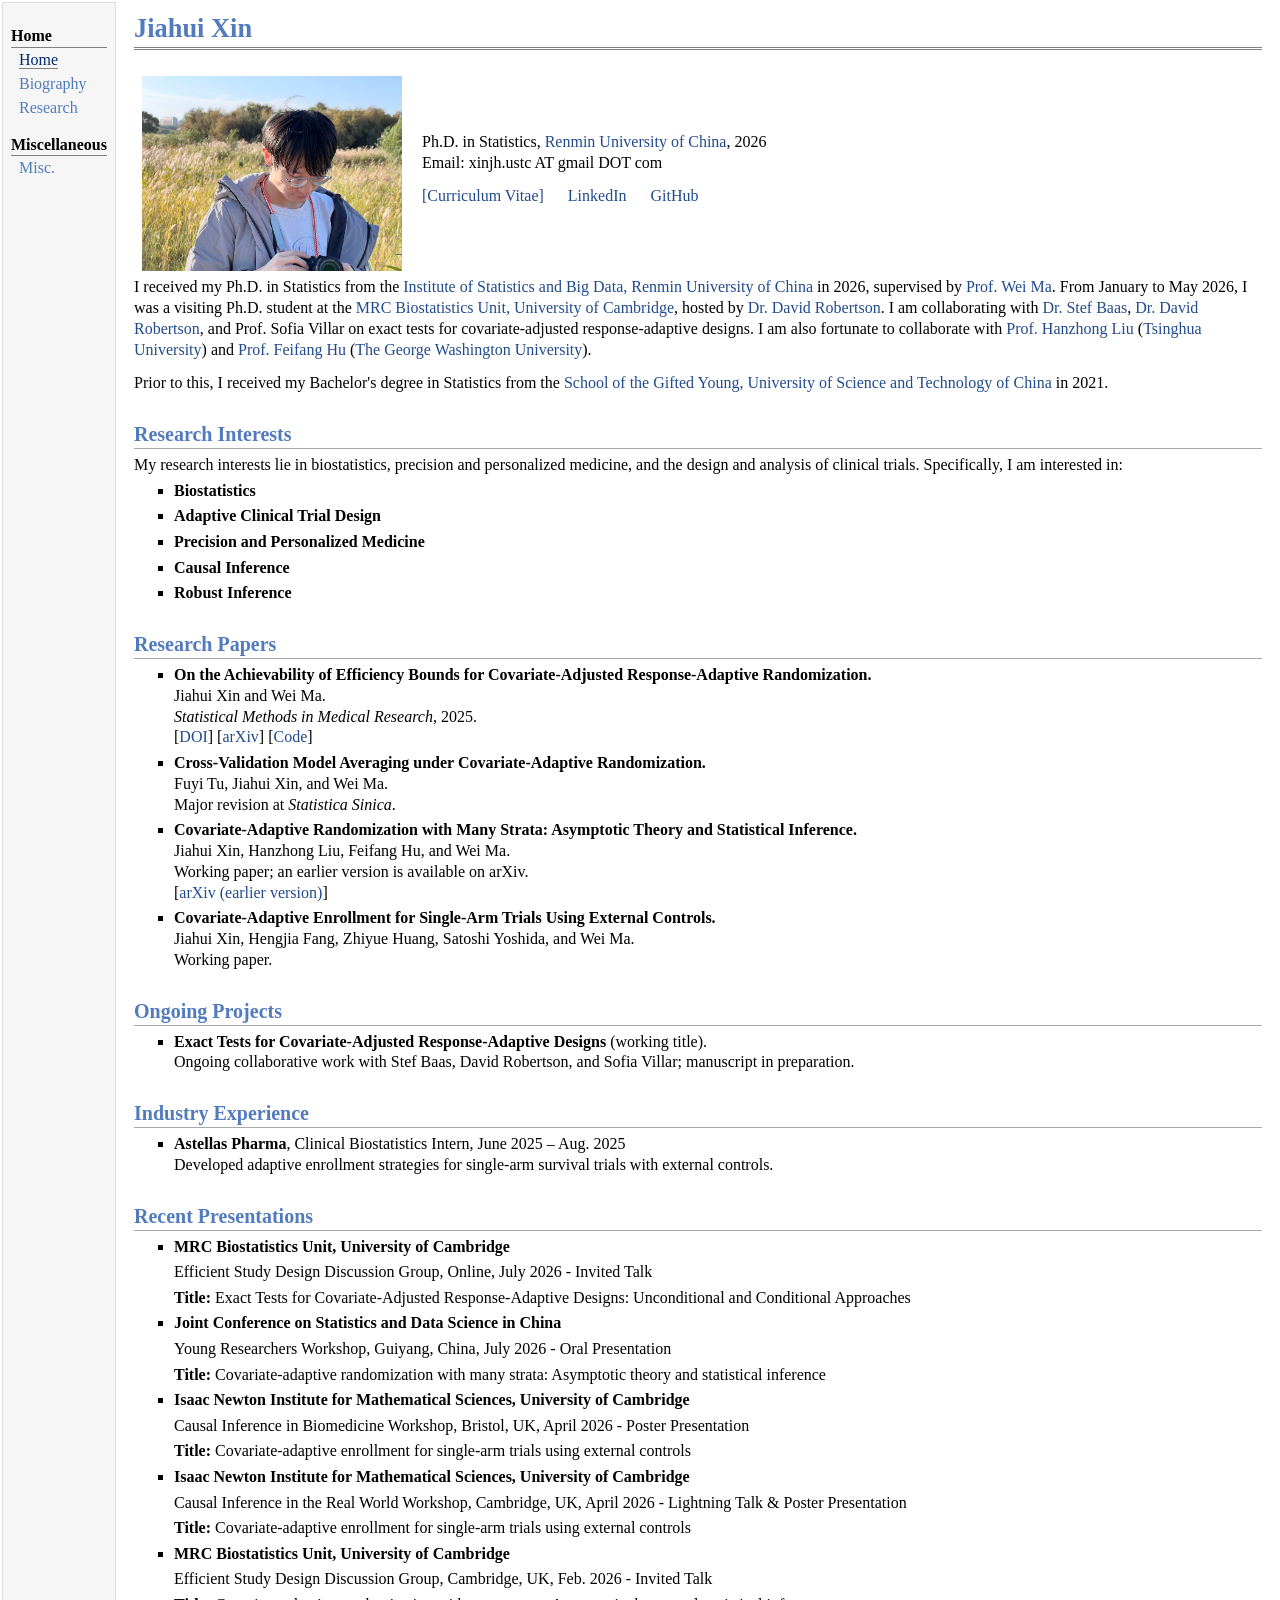
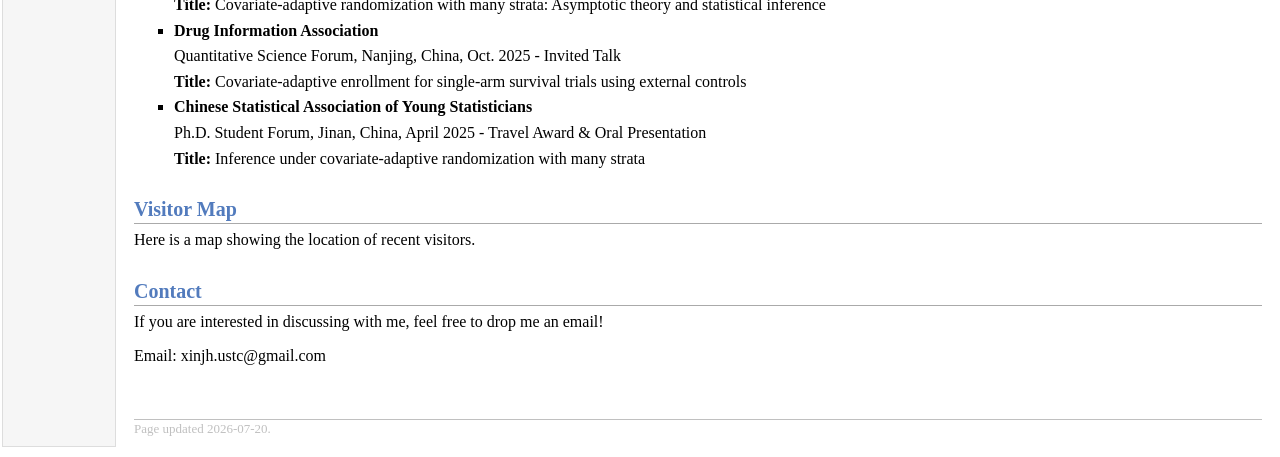
==== commit ff68ebc6: "Sync homepage with updated CV" ====
--- a/index.html
+++ b/index.html
@@ -4,9 +4,9 @@
 <head>
 <meta name="generator" content="jemdoc, see http://jemdoc.jaboc.net/" />
 <meta http-equiv="Content-Type" content="text/html;charset=utf-8" />
-<meta name="description" content="Jiahui Xin - Ph.D. Candidate in Statistics at Renmin University of China, research in adaptive clinical trials and robust statistical inference." />
+<meta name="description" content="Jiahui Xin - Ph.D. in Statistics, with research interests in biostatistics, adaptive clinical trials, precision and personalized medicine, causal inference, and robust inference." />
 <meta name="google-site-verification" content="ffNDlKyKLTd0_4c1-eBU7itUs8xGH8OemQtdD6BM3iU" />
-<link rel="stylesheet" href="jemdoc.css" type="text/css" />
+<link rel="stylesheet" href="jemdoc.css?v=20260720" type="text/css" />
 <title>Jiahui Xin</title>
 </head>
 <body>
@@ -24,22 +24,22 @@
 <div id="toptitle">
 <h1>Jiahui Xin</h1>
 </div>
-<table class="imgtable"><tr><td>
-<img src="photo_me.jpg" alt="picture" width="260px" height="195px" />&nbsp;</td>
-<td align="left"><p>Ph.D. Candidate in Statistics<br />
-<a href="http://isbd.ruc.edu.cn/" target="blank">Institute of Statistics and Big Data, Renmin University of China</a><br />
-Currently visiting <a href="https://www.mrc-bsu.cam.ac.uk/" target="blank">MRC Biostatistics Unit, University of Cambridge</a><br />
-Email: jiahui.xin AT mrc-bsu DOT cam DOT ac DOT uk<br /></p>
-<p><a href="cv.pdf">[Curriculum Vitae]</a> &nbsp;&nbsp;&nbsp;&nbsp; <a href="https://www.linkedin.com/in/jiahui-xin-b698002b6" target="blank">LinkedIn</a> &nbsp;&nbsp;&nbsp;&nbsp; <a href="https://github.com/jiahui-xin" target="blank">GitHub</a></p>
+<table class="imgtable profile-table"><tr><td>
+<img src="photo_me.jpg" alt="picture" width="260px" height="195px" />&#160;</td>
+<td align="left"><p>Ph.D. in Statistics, <a href="http://isbd.ruc.edu.cn/" target="blank">Renmin University of China</a>, 2026<br />
+Email: xinjh.ustc AT gmail DOT com<br /></p>
+<p><a href="cv.pdf">[Curriculum Vitae]</a> &#160;&#160;&#160;&#160; <a href="https://www.linkedin.com/in/jiahui-xin-b698002b6" target="blank">LinkedIn</a> &#160;&#160;&#160;&#160; <a href="https://github.com/jiahui-xin" target="blank">GitHub</a></p>
 </td></tr></table>
-<p>I am a Ph.D. candidate in Statistics at the <a href="http://isbd.ruc.edu.cn/" target="blank">Institute of Statistics and Big Data, Renmin University of China</a>, supervised by <a href="https://maweiruc.github.io/" target="blank">Prof. Wei Ma</a>. I am currently visiting the <a href="https://www.mrc-bsu.cam.ac.uk/" target="blank">MRC Biostatistics Unit, University of Cambridge</a>, hosted by <a href="https://www.mrc-bsu.cam.ac.uk/staff/david-robertson" target="blank">Dr. David Robertson</a>, and collaborating with Drs. <a href="https://www.mrc-bsu.cam.ac.uk/staff/david-robertson" target="blank">David Robertson</a> and <a href="https://www.mrc-bsu.cam.ac.uk/staff/stef-baas" target="blank">Stef Baas</a> on exact inference for covariate-adjusted response-adaptive designs. I am fortunate to collaborate with <a href="https://www.stat.tsinghua.edu.cn/en/info/1023/1050.htm" target="blank">Prof. Hanzhong Liu</a> (<a href="https://www.tsinghua.edu.cn/en/" target="blank">Tsinghua University</a>) and <a href="https://statistics.columbian.gwu.edu/feifang-hu" target="blank">Prof. Feifang Hu</a> (<a href="https://www.gwu.edu/" target="blank">George Washington University</a>).</p>
+<p>I received my Ph.D. in Statistics from the <a href="http://isbd.ruc.edu.cn/" target="blank">Institute of Statistics and Big Data, Renmin University of China</a> in 2026, supervised by <a href="https://maweiruc.github.io/" target="blank">Prof. Wei Ma</a>. From January to May 2026, I was a visiting Ph.D. student at the <a href="https://www.mrc-bsu.cam.ac.uk/" target="blank">MRC Biostatistics Unit, University of Cambridge</a>, hosted by <a href="https://www.mrc-bsu.cam.ac.uk/staff/david-robertson" target="blank">Dr. David Robertson</a>. I am collaborating with <a href="https://www.mrc-bsu.cam.ac.uk/staff/stef-baas" target="blank">Dr. Stef Baas</a>, <a href="https://www.mrc-bsu.cam.ac.uk/staff/david-robertson" target="blank">Dr. David Robertson</a>, and Prof. Sofia Villar on exact tests for covariate-adjusted response-adaptive designs. I am also fortunate to collaborate with <a href="https://www.stat.tsinghua.edu.cn/en/info/1023/1050.htm" target="blank">Prof. Hanzhong Liu</a> (<a href="https://www.tsinghua.edu.cn/en/" target="blank">Tsinghua University</a>) and <a href="https://statistics.columbian.gwu.edu/feifang-hu" target="blank">Prof. Feifang Hu</a> (<a href="https://www.gwu.edu/" target="blank">The George Washington University</a>).</p>
 <p>Prior to this, I received my Bachelor's degree in Statistics from the <a href="https://en.scgy.ustc.edu.cn/" target="blank">School of the Gifted Young, University of Science and Technology of China</a> in 2021.</p>
 <h2>Research Interests</h2>
-<p>My research focuses on <b>precision medicine</b> and <b>optimization of clinical trials</b>. Specifically, I am interested in:</p>
+<p>My research interests lie in biostatistics, precision and personalized medicine, and the design and analysis of clinical trials. Specifically, I am interested in:</p>
 <ul>
-<li><p><b>Adaptive Design</b></p></li>
+<li><p><b>Biostatistics</b></p></li>
+<li><p><b>Adaptive Clinical Trial Design</b></p></li>
+<li><p><b>Precision and Personalized Medicine</b></p></li>
+<li><p><b>Causal Inference</b></p></li>
 <li><p><b>Robust Inference</b></p></li>
-<li><p><b>Treatment Heterogeneity</b></p></li>
 </ul>
 
 <h2>Research Papers</h2>
@@ -47,62 +47,73 @@
 <li><p><b>On the Achievability of Efficiency Bounds for Covariate-Adjusted Response-Adaptive Randomization.</b><br />
 Jiahui Xin and Wei Ma.<br />
 <i>Statistical Methods in Medical Research</i>, 2025.<br />
-[<a href="https://arxiv.org/abs/2411.16220" target="blank">arXiv</a>] [<a href="https://github.com/jiahui-xin/cara-bound" target="blank">Code</a>]</p>
+[<a href="https://doi.org/10.1177/09622802251327689" target="blank">DOI</a>] [<a href="https://arxiv.org/abs/2411.16220" target="blank">arXiv</a>] [<a href="https://github.com/jiahui-xin/cara-bound" target="blank">Code</a>]</p>
 </li>
 <li><p><b>Cross-Validation Model Averaging under Covariate-Adaptive Randomization.</b><br />
-Fuyi Tu, Jiahui Xin and Wei Ma.<br />
-Major Revision at <i>Statistica Sinica</i>.<br /></p>
+Fuyi Tu, Jiahui Xin, and Wei Ma.<br />
+Major revision at <i>Statistica Sinica</i>.<br /></p>
 </li>
 <li><p><b>Covariate-Adaptive Randomization with Many Strata: Asymptotic Theory and Statistical Inference.</b><br />
-Jiahui Xin, Hanzhong Liu, Feifang Hu and Wei Ma.<br />
-Submitted to <i>Biometrika</i>.<br />
-[<a href="https://arxiv.org/abs/2405.18856" target="blank">arXiv (previous version)</a>]</p>
+Jiahui Xin, Hanzhong Liu, Feifang Hu, and Wei Ma.<br />
+Working paper; an earlier version is available on arXiv.<br />
+[<a href="https://arxiv.org/abs/2405.18856" target="blank">arXiv (earlier version)</a>]</p>
 </li>
 <li><p><b>Covariate-Adaptive Enrollment for Single-Arm Trials Using External Controls.</b><br />
-Jiahui Xin, Hengjia Fang, Zhiyue Huang, Satoshi Yoshida and Wei Ma.<br />
-Working Paper.<br />
+Jiahui Xin, Hengjia Fang, Zhiyue Huang, Satoshi Yoshida, and Wei Ma.<br />
+Working paper.<br />
+</p>
 </li>
 </ul>
 
 <h2>Ongoing Projects</h2>
 <ul>
-<li><p><b>Exact inference for covariate-adjusted response-adaptive designs.</b><br />
-MRC Biostatistics Unit, University of Cambridge.</p>
+<li><p><b>Exact Tests for Covariate-Adjusted Response-Adaptive Designs</b> (working title).<br />
+Ongoing collaborative work with Stef Baas, David Robertson, and Sofia Villar; manuscript in preparation.</p>
 </li>
 </ul>
 
 <h2>Industry Experience</h2>
 <ul>
 <li><p><b>Astellas Pharma</b>, Clinical Biostatistics Intern, June 2025 – Aug. 2025<br />
-Developed adaptive enrollment strategies for single-arm survival trials under practical covariate shift.</p>
+Developed adaptive enrollment strategies for single-arm survival trials with external controls.</p>
 </li>
 </ul>
 
 <h2>Recent Presentations</h2>
 <ul>
 <li>
+<p><b>MRC Biostatistics Unit, University of Cambridge</b></p>
+<p>Efficient Study Design Discussion Group, Online, July 2026 - Invited Talk</p>
+<p><b>Title:</b> Exact Tests for Covariate-Adjusted Response-Adaptive Designs: Unconditional and Conditional Approaches</p>
+</li>
+<li>
+<p><b>Joint Conference on Statistics and Data Science in China</b></p>
+<p>Young Researchers Workshop, Guiyang, China, July 2026 - Oral Presentation</p>
+<p><b>Title:</b> Covariate-adaptive randomization with many strata: Asymptotic theory and statistical inference</p>
+</li>
+<li>
 <p><b>Isaac Newton Institute for Mathematical Sciences, University of Cambridge</b></p>
-<p>Causal Inference in the Real-World Workshop, Cambridge, UK, 2026 - Lightning Talk &amp; Poster Presentation</p>
+<p>Causal Inference in Biomedicine Workshop, Bristol, UK, April 2026 - Poster Presentation</p>
 <p><b>Title:</b> Covariate-adaptive enrollment for single-arm trials using external controls</p>
 </li>
 <li>
 <p><b>Isaac Newton Institute for Mathematical Sciences, University of Cambridge</b></p>
-<p>Causal Inference in Biomedicine Workshop, Bristol, UK, 2026 - Poster Presentation</p>
+<p>Causal Inference in the Real World Workshop, Cambridge, UK, April 2026 - Lightning Talk &amp; Poster Presentation</p>
 <p><b>Title:</b> Covariate-adaptive enrollment for single-arm trials using external controls</p>
 </li>
 <li>
 <p><b>MRC Biostatistics Unit, University of Cambridge</b></p>
-<p>Efficient Study Design Discussion Group, Cambridge, UK, 2026 - Invited Talk</p>
+<p>Efficient Study Design Discussion Group, Cambridge, UK, Feb. 2026 - Invited Talk</p>
 <p><b>Title:</b> Covariate-adaptive randomization with many strata: Asymptotic theory and statistical inference</p>
 </li>
 <li>
 <p><b>Drug Information Association</b></p>
-<p>Quantitative Science Forum, Nanjing, China, 2025 - Invited Speaker</p>
+<p>Quantitative Science Forum, Nanjing, China, Oct. 2025 - Invited Talk</p>
 <p><b>Title:</b> Covariate-adaptive enrollment for single-arm survival trials using external controls</p>
 </li>
 <li>
 <p><b>Chinese Statistical Association of Young Statisticians</b></p>
-<p>Ph.D. Student Forum, Jinan, China, 2025 - Travel Award &amp; Oral Presentation</p>
+<p>Ph.D. Student Forum, Jinan, China, April 2025 - Travel Award &amp; Oral Presentation</p>
 <p><b>Title:</b> Inference under covariate-adaptive randomization with many strata</p>
 </li>
 </ul>
@@ -110,14 +121,14 @@
 <h2>Visitor Map</h2>
 <p>Here is a map showing the location of recent visitors.</p>
 <div style="max-width: 600px; margin: 0 auto;">
-<script type="text/javascript" id="mapmyvisitors" src="//mapmyvisitors.com/map.js?d=E1DI3V-9umYJw_-skcBkZSMDnZyHyy_Pqj89E8X6pz0&cl=ffffff&w=a"></script>
+<script type="text/javascript" id="mapmyvisitors" src="//mapmyvisitors.com/map.js?d=E1DI3V-9umYJw_-skcBkZSMDnZyHyy_Pqj89E8X6pz0&amp;cl=ffffff&amp;w=a"></script>
 </div>
 
 <h2>Contact</h2>
 <p>If you are interested in discussing with me, feel free to drop me an email!</p>
-<p>Email: jiahui.xin@mrc-bsu.cam.ac.uk; xinjh@ruc.edu.cn</p>
+<p>Email: xinjh.ustc@gmail.com</p>
 <div id="footer">
-<div id="footer-text">Page generated 2026-04-10.</div>
+<div id="footer-text">Page updated 2026-07-20.</div>
 </div>
 </td>
 </tr>
--- a/jemdoc.css
+++ b/jemdoc.css
@@ -368,3 +368,23 @@
 	border: none;
 	text-align: left;
 }
+
+@media screen and (max-width: 600px) {
+	table.profile-table,
+	table.profile-table tbody,
+	table.profile-table tr,
+	table.profile-table td {
+		display: block;
+		width: auto;
+	}
+
+	table.profile-table td {
+		padding-left: 0;
+		padding-right: 0;
+	}
+
+	table.profile-table img {
+		max-width: 100%;
+		height: auto;
+	}
+}
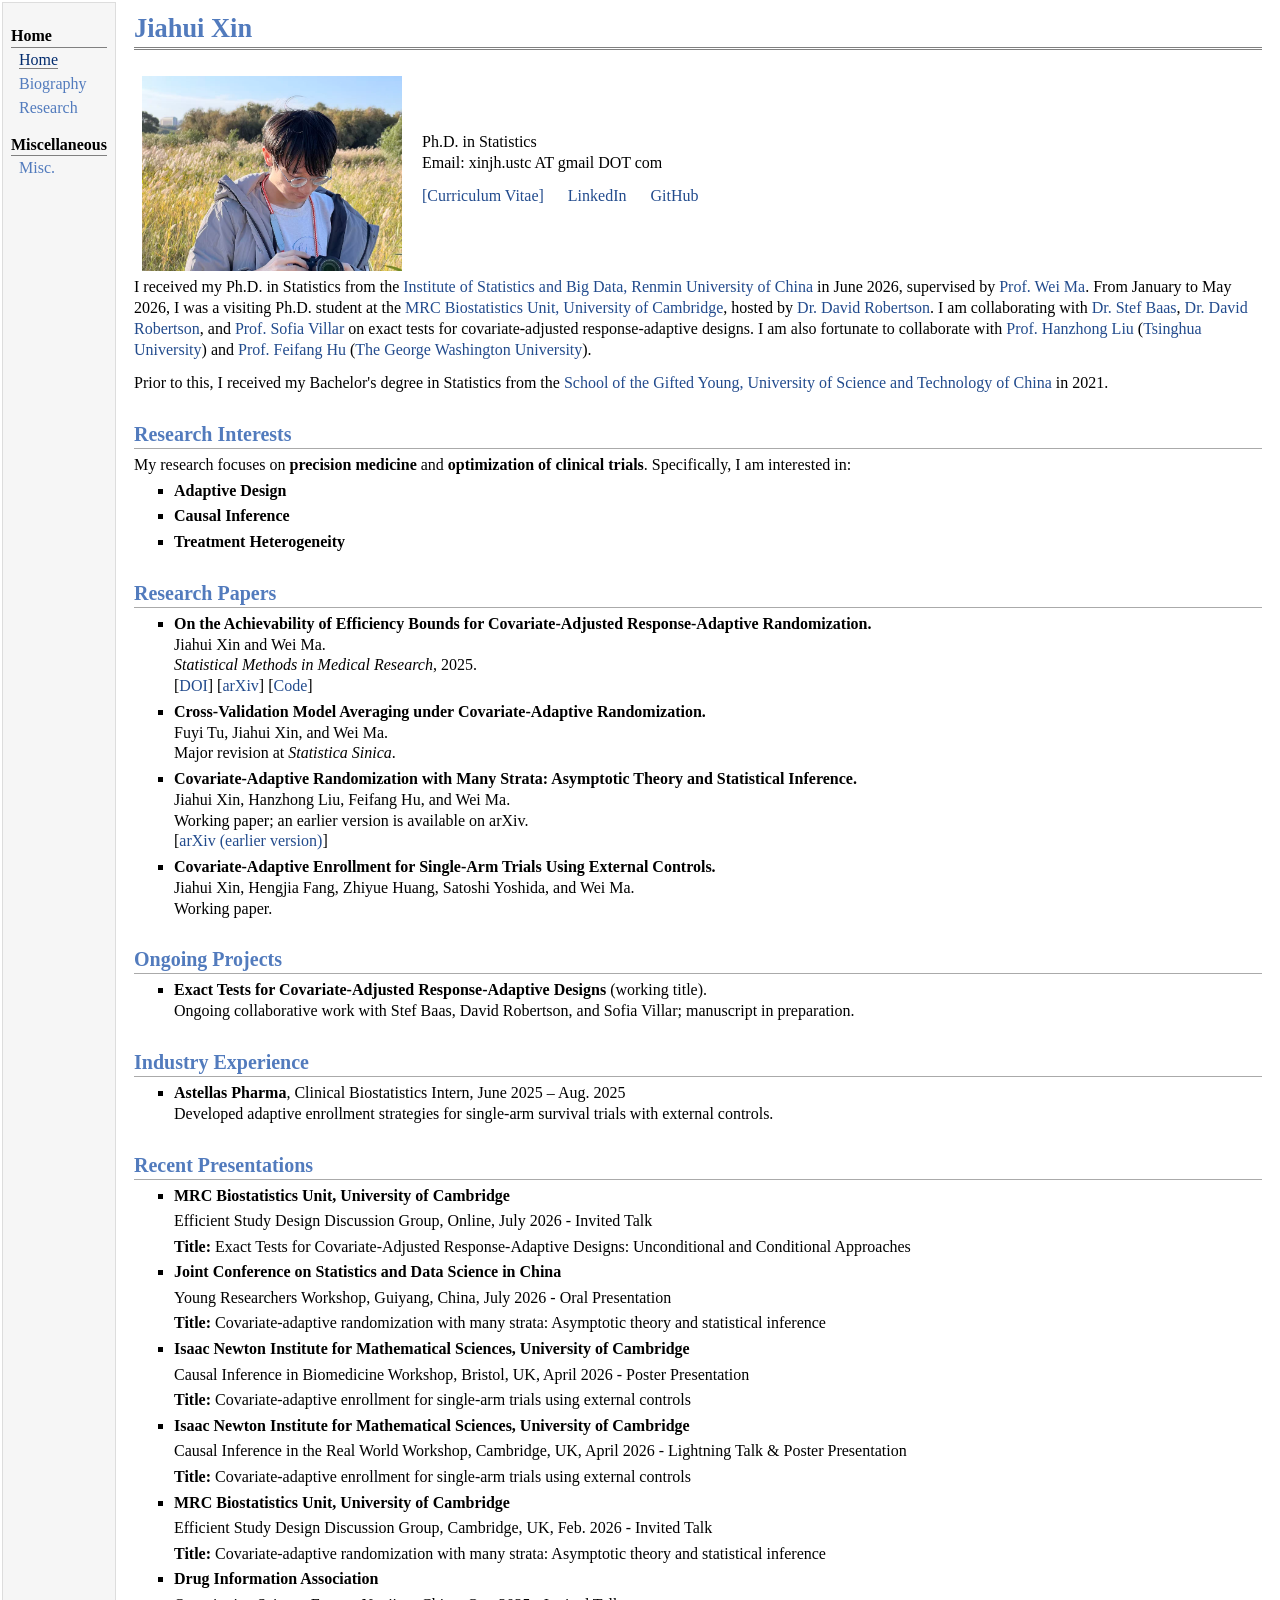
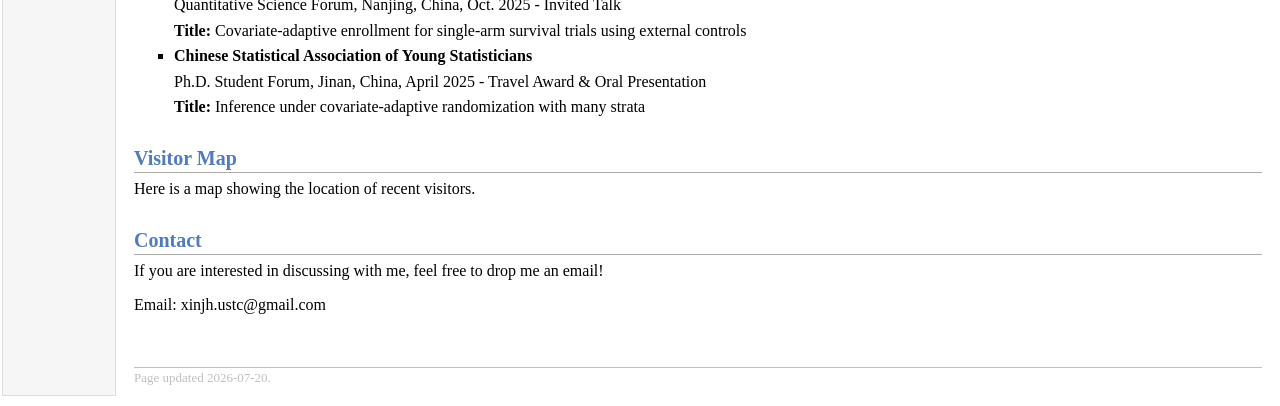
==== commit 73b32306: "index update" ====
--- a/index.html
+++ b/index.html
@@ -26,21 +26,20 @@
 </div>
 <table class="imgtable profile-table"><tr><td>
 <img src="photo_me.jpg" alt="picture" width="260px" height="195px" />&#160;</td>
-<td align="left"><p>Ph.D. in Statistics, <a href="http://isbd.ruc.edu.cn/" target="blank">Renmin University of China</a>, 2026<br />
+<td align="left"><p>Ph.D. in Statistics<br />
 Email: xinjh.ustc AT gmail DOT com<br /></p>
 <p><a href="cv.pdf">[Curriculum Vitae]</a> &#160;&#160;&#160;&#160; <a href="https://www.linkedin.com/in/jiahui-xin-b698002b6" target="blank">LinkedIn</a> &#160;&#160;&#160;&#160; <a href="https://github.com/jiahui-xin" target="blank">GitHub</a></p>
 </td></tr></table>
-<p>I received my Ph.D. in Statistics from the <a href="http://isbd.ruc.edu.cn/" target="blank">Institute of Statistics and Big Data, Renmin University of China</a> in 2026, supervised by <a href="https://maweiruc.github.io/" target="blank">Prof. Wei Ma</a>. From January to May 2026, I was a visiting Ph.D. student at the <a href="https://www.mrc-bsu.cam.ac.uk/" target="blank">MRC Biostatistics Unit, University of Cambridge</a>, hosted by <a href="https://www.mrc-bsu.cam.ac.uk/staff/david-robertson" target="blank">Dr. David Robertson</a>. I am collaborating with <a href="https://www.mrc-bsu.cam.ac.uk/staff/stef-baas" target="blank">Dr. Stef Baas</a>, <a href="https://www.mrc-bsu.cam.ac.uk/staff/david-robertson" target="blank">Dr. David Robertson</a>, and Prof. Sofia Villar on exact tests for covariate-adjusted response-adaptive designs. I am also fortunate to collaborate with <a href="https://www.stat.tsinghua.edu.cn/en/info/1023/1050.htm" target="blank">Prof. Hanzhong Liu</a> (<a href="https://www.tsinghua.edu.cn/en/" target="blank">Tsinghua University</a>) and <a href="https://statistics.columbian.gwu.edu/feifang-hu" target="blank">Prof. Feifang Hu</a> (<a href="https://www.gwu.edu/" target="blank">The George Washington University</a>).</p>
+<p>I received my Ph.D. in Statistics from the <a href="http://isbd.ruc.edu.cn/" target="blank">Institute of Statistics and Big Data, Renmin University of China</a> in June 2026, supervised by <a href="https://maweiruc.github.io/" target="blank">Prof. Wei Ma</a>. From January to May 2026, I was a visiting Ph.D. student at the <a href="https://www.mrc-bsu.cam.ac.uk/" target="blank">MRC Biostatistics Unit, University of Cambridge</a>, hosted by <a href="https://www.mrc-bsu.cam.ac.uk/staff/david-robertson" target="blank">Dr. David Robertson</a>. I am collaborating with <a href="https://www.mrc-bsu.cam.ac.uk/staff/stef-baas" target="blank">Dr. Stef Baas</a>, <a href="https://www.mrc-bsu.cam.ac.uk/staff/david-robertson" target="blank">Dr. David Robertson</a>, and <a href="https://www.mrc-bsu.cam.ac.uk/staff/sofia-villar" target="blank">Prof. Sofia Villar </a> on exact tests for covariate-adjusted response-adaptive designs. I am also fortunate to collaborate with <a href="https://www.stat.tsinghua.edu.cn/en/info/1023/1050.htm" target="blank">Prof. Hanzhong Liu</a> (<a href="https://www.tsinghua.edu.cn/en/" target="blank">Tsinghua University</a>) and <a href="https://statistics.columbian.gwu.edu/feifang-hu" target="blank">Prof. Feifang Hu</a> (<a href="https://www.gwu.edu/" target="blank">The George Washington University</a>).</p>
 <p>Prior to this, I received my Bachelor's degree in Statistics from the <a href="https://en.scgy.ustc.edu.cn/" target="blank">School of the Gifted Young, University of Science and Technology of China</a> in 2021.</p>
 <h2>Research Interests</h2>
-<p>My research interests lie in biostatistics, precision and personalized medicine, and the design and analysis of clinical trials. Specifically, I am interested in:</p>
+<p>My research focuses on <b>precision medicine</b> and <b>optimization of clinical trials</b>. Specifically, I am interested in:</p>
 <ul>
-<li><p><b>Biostatistics</b></p></li>
-<li><p><b>Adaptive Clinical Trial Design</b></p></li>
-<li><p><b>Precision and Personalized Medicine</b></p></li>
+<li><p><b>Adaptive Design</b></p></li>
 <li><p><b>Causal Inference</b></p></li>
-<li><p><b>Robust Inference</b></p></li>
+<li><p><b>Treatment Heterogeneity</b></p></li>
 </ul>
+
 
 <h2>Research Papers</h2>
 <ul>
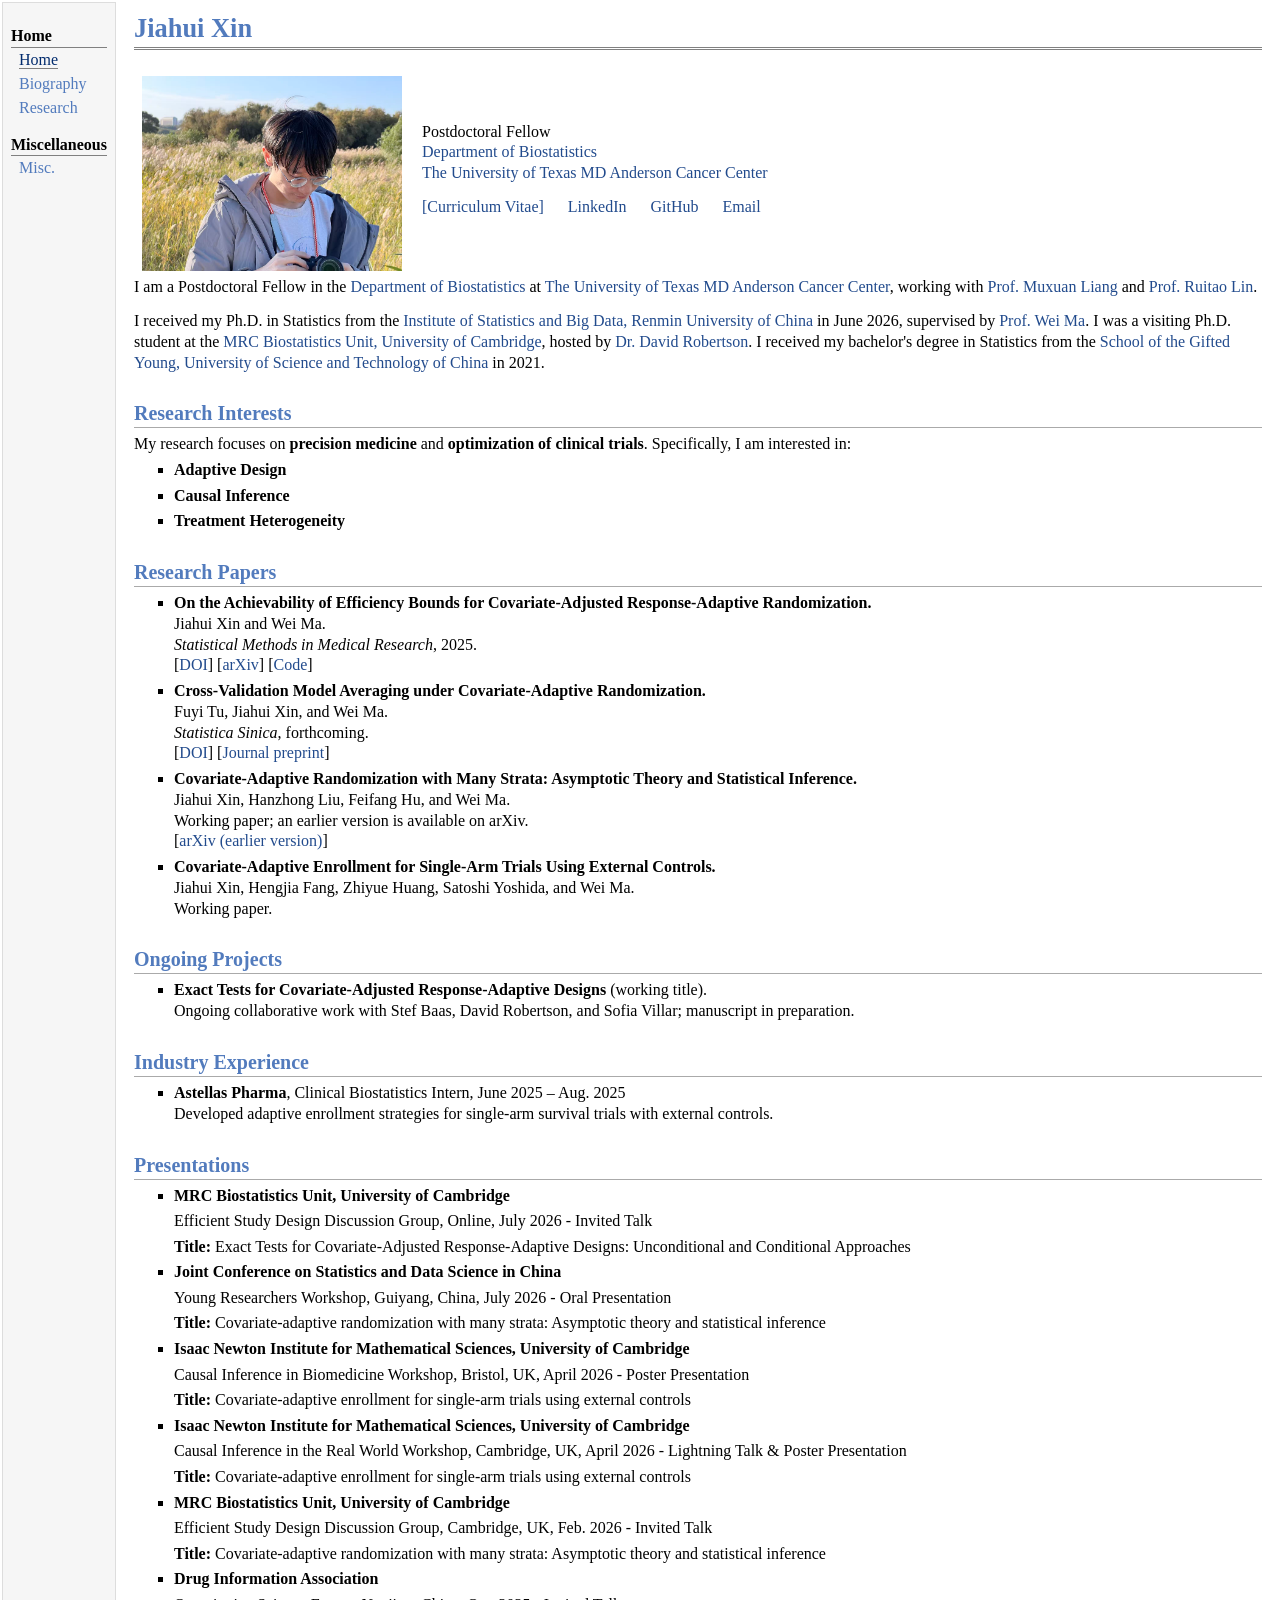
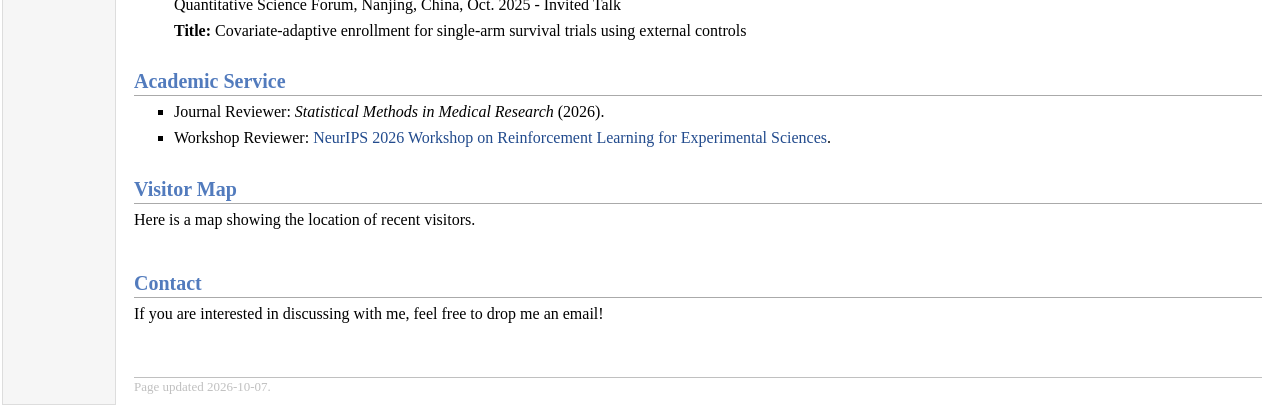
==== commit 9ae3f990: "update" ====
--- a/index.html
+++ b/index.html
@@ -4,9 +4,10 @@
 <head>
 <meta name="generator" content="jemdoc, see http://jemdoc.jaboc.net/" />
 <meta http-equiv="Content-Type" content="text/html;charset=utf-8" />
-<meta name="description" content="Jiahui Xin - Ph.D. in Statistics, with research interests in biostatistics, adaptive clinical trials, precision and personalized medicine, causal inference, and robust inference." />
+<meta name="viewport" content="width=device-width, initial-scale=1" />
+<meta name="description" content="Jiahui Xin - Postdoctoral Fellow in the Department of Biostatistics at The University of Texas MD Anderson Cancer Center. Research in precision medicine, adaptive design, causal inference, and treatment heterogeneity." />
 <meta name="google-site-verification" content="ffNDlKyKLTd0_4c1-eBU7itUs8xGH8OemQtdD6BM3iU" />
-<link rel="stylesheet" href="jemdoc.css?v=20260720" type="text/css" />
+<link rel="stylesheet" href="jemdoc.css?v=20261007-2" type="text/css" />
 <title>Jiahui Xin</title>
 </head>
 <body>
@@ -26,12 +27,16 @@
 </div>
 <table class="imgtable profile-table"><tr><td>
 <img src="photo_me.jpg" alt="picture" width="260px" height="195px" />&#160;</td>
-<td align="left"><p>Ph.D. in Statistics<br />
-Email: xinjh.ustc AT gmail DOT com<br /></p>
-<p><a href="cv.pdf">[Curriculum Vitae]</a> &#160;&#160;&#160;&#160; <a href="https://www.linkedin.com/in/jiahui-xin-b698002b6" target="blank">LinkedIn</a> &#160;&#160;&#160;&#160; <a href="https://github.com/jiahui-xin" target="blank">GitHub</a></p>
+<td align="left"><p>Postdoctoral Fellow<br />
+<a href="https://biostatistics.mdanderson.org/" target="blank">Department of Biostatistics</a><br />
+<a href="https://www.mdanderson.org/" target="blank">The University of Texas MD Anderson Cancer Center</a><br />
+</p>
+
+<p class="profile-links"><a href="cv.pdf">[Curriculum Vitae]</a> <a href="https://www.linkedin.com/in/jiahui-xin-b698002b6" target="blank">LinkedIn</a> <a href="https://github.com/jiahui-xin" target="blank">GitHub</a> <a href="mailto:jxin@mdanderson.org">Email</a></p>
 </td></tr></table>
-<p>I received my Ph.D. in Statistics from the <a href="http://isbd.ruc.edu.cn/" target="blank">Institute of Statistics and Big Data, Renmin University of China</a> in June 2026, supervised by <a href="https://maweiruc.github.io/" target="blank">Prof. Wei Ma</a>. From January to May 2026, I was a visiting Ph.D. student at the <a href="https://www.mrc-bsu.cam.ac.uk/" target="blank">MRC Biostatistics Unit, University of Cambridge</a>, hosted by <a href="https://www.mrc-bsu.cam.ac.uk/staff/david-robertson" target="blank">Dr. David Robertson</a>. I am collaborating with <a href="https://www.mrc-bsu.cam.ac.uk/staff/stef-baas" target="blank">Dr. Stef Baas</a>, <a href="https://www.mrc-bsu.cam.ac.uk/staff/david-robertson" target="blank">Dr. David Robertson</a>, and <a href="https://www.mrc-bsu.cam.ac.uk/staff/sofia-villar" target="blank">Prof. Sofia Villar </a> on exact tests for covariate-adjusted response-adaptive designs. I am also fortunate to collaborate with <a href="https://www.stat.tsinghua.edu.cn/en/info/1023/1050.htm" target="blank">Prof. Hanzhong Liu</a> (<a href="https://www.tsinghua.edu.cn/en/" target="blank">Tsinghua University</a>) and <a href="https://statistics.columbian.gwu.edu/feifang-hu" target="blank">Prof. Feifang Hu</a> (<a href="https://www.gwu.edu/" target="blank">The George Washington University</a>).</p>
-<p>Prior to this, I received my Bachelor's degree in Statistics from the <a href="https://en.scgy.ustc.edu.cn/" target="blank">School of the Gifted Young, University of Science and Technology of China</a> in 2021.</p>
+<p>I am a Postdoctoral Fellow in the <a href="https://biostatistics.mdanderson.org/" target="blank">Department of Biostatistics</a> at <a href="https://www.mdanderson.org/" target="blank">The University of Texas MD Anderson Cancer Center</a>, working with <a href="https://faculty.mdanderson.org/profiles/muxuan_liang.html" target="blank">Prof. Muxuan Liang</a> and <a href="https://faculty.mdanderson.org/profiles/ruitao_lin.html" target="blank">Prof. Ruitao Lin</a>.</p>
+<p>I received my Ph.D. in Statistics from the <a href="http://isbd.ruc.edu.cn/" target="blank">Institute of Statistics and Big Data, Renmin University of China</a> in June 2026, supervised by <a href="https://maweiruc.github.io/" target="blank">Prof. Wei Ma</a>. I was a visiting Ph.D. student at the <a href="https://www.mrc-bsu.cam.ac.uk/" target="blank">MRC Biostatistics Unit, University of Cambridge</a>, hosted by <a href="https://www.mrc-bsu.cam.ac.uk/staff/david-robertson" target="blank">Dr. David Robertson</a>. I received my bachelor's degree in Statistics from the <a href="https://en.scgy.ustc.edu.cn/" target="blank">School of the Gifted Young, University of Science and Technology of China</a> in 2021.</p>
+
 <h2>Research Interests</h2>
 <p>My research focuses on <b>precision medicine</b> and <b>optimization of clinical trials</b>. Specifically, I am interested in:</p>
 <ul>
@@ -50,7 +55,8 @@
 </li>
 <li><p><b>Cross-Validation Model Averaging under Covariate-Adaptive Randomization.</b><br />
 Fuyi Tu, Jiahui Xin, and Wei Ma.<br />
-Major revision at <i>Statistica Sinica</i>.<br /></p>
+<i>Statistica Sinica</i>, forthcoming.<br />
+[<a href="https://doi.org/10.5705/ss.202025.0502" target="blank">DOI</a>] [<a href="https://www3.stat.sinica.edu.tw/statistica/fp/SS-2025-0502.html" target="blank">Journal preprint</a>]</p>
 </li>
 <li><p><b>Covariate-Adaptive Randomization with Many Strata: Asymptotic Theory and Statistical Inference.</b><br />
 Jiahui Xin, Hanzhong Liu, Feifang Hu, and Wei Ma.<br />
@@ -78,7 +84,7 @@
 </li>
 </ul>
 
-<h2>Recent Presentations</h2>
+<h2>Presentations</h2>
 <ul>
 <li>
 <p><b>MRC Biostatistics Unit, University of Cambridge</b></p>
@@ -110,24 +116,24 @@
 <p>Quantitative Science Forum, Nanjing, China, Oct. 2025 - Invited Talk</p>
 <p><b>Title:</b> Covariate-adaptive enrollment for single-arm survival trials using external controls</p>
 </li>
-<li>
-<p><b>Chinese Statistical Association of Young Statisticians</b></p>
-<p>Ph.D. Student Forum, Jinan, China, April 2025 - Travel Award &amp; Oral Presentation</p>
-<p><b>Title:</b> Inference under covariate-adaptive randomization with many strata</p>
-</li>
+</ul>
+
+<h2>Academic Service</h2>
+<ul>
+<li><p>Journal Reviewer: <i>Statistical Methods in Medical Research</i> (2026).</p></li>
+<li><p>Workshop Reviewer: <a href="https://rl-experimental-sciences-workshop.github.io/" target="blank">NeurIPS 2026 Workshop on Reinforcement Learning for Experimental Sciences</a>.</p></li>
 </ul>
 
 <h2>Visitor Map</h2>
 <p>Here is a map showing the location of recent visitors.</p>
-<div style="max-width: 600px; margin: 0 auto;">
+<div class="visitor-map">
 <script type="text/javascript" id="mapmyvisitors" src="//mapmyvisitors.com/map.js?d=E1DI3V-9umYJw_-skcBkZSMDnZyHyy_Pqj89E8X6pz0&amp;cl=ffffff&amp;w=a"></script>
 </div>
 
 <h2>Contact</h2>
 <p>If you are interested in discussing with me, feel free to drop me an email!</p>
-<p>Email: xinjh.ustc@gmail.com</p>
 <div id="footer">
-<div id="footer-text">Page updated 2026-07-20.</div>
+<div id="footer-text">Page updated 2026-10-07.</div>
 </div>
 </td>
 </tr>
--- a/jemdoc.css
+++ b/jemdoc.css
@@ -369,7 +369,48 @@
 	text-align: left;
 }
 
+.profile-links {
+ display: flex;
+ flex-wrap: wrap;
+ gap: 0.5em 1.5em;
+}
+
+.visitor-map {
+ max-width: 600px;
+ margin: 0 auto;
+ overflow: hidden;
+}
+
 @media screen and (max-width: 600px) {
+ table#tlayout, table#tlayout > tbody, table#tlayout > tbody > tr, #layout-menu, #layout-content {
+  display: block;
+  box-sizing: border-box;
+ }
+ #layout-menu .menu-category { display: none; }
+ #layout-menu .menu-item { display: inline-block; margin-right: 0.75em; }
+ table.album-gallery, table.album-gallery tbody { display: block; }
+ table.album-gallery tr { display: flex; flex-wrap: wrap; }
+ table.album-gallery td { display: block; box-sizing: border-box; width: 50%; }
+	table#tlayout {
+		width: 100%;
+	}
+
+	#layout-menu {
+		width: 100%;
+		white-space: normal;
+		padding: 0.5em;
+	}
+
+	#layout-content {
+		width: 100%;
+		overflow-wrap: break-word;
+	}
+
+	#layout-content img,
+	#layout-content iframe {
+		max-width: 100%;
+	}
+
 	table.profile-table,
 	table.profile-table tbody,
 	table.profile-table tr,
